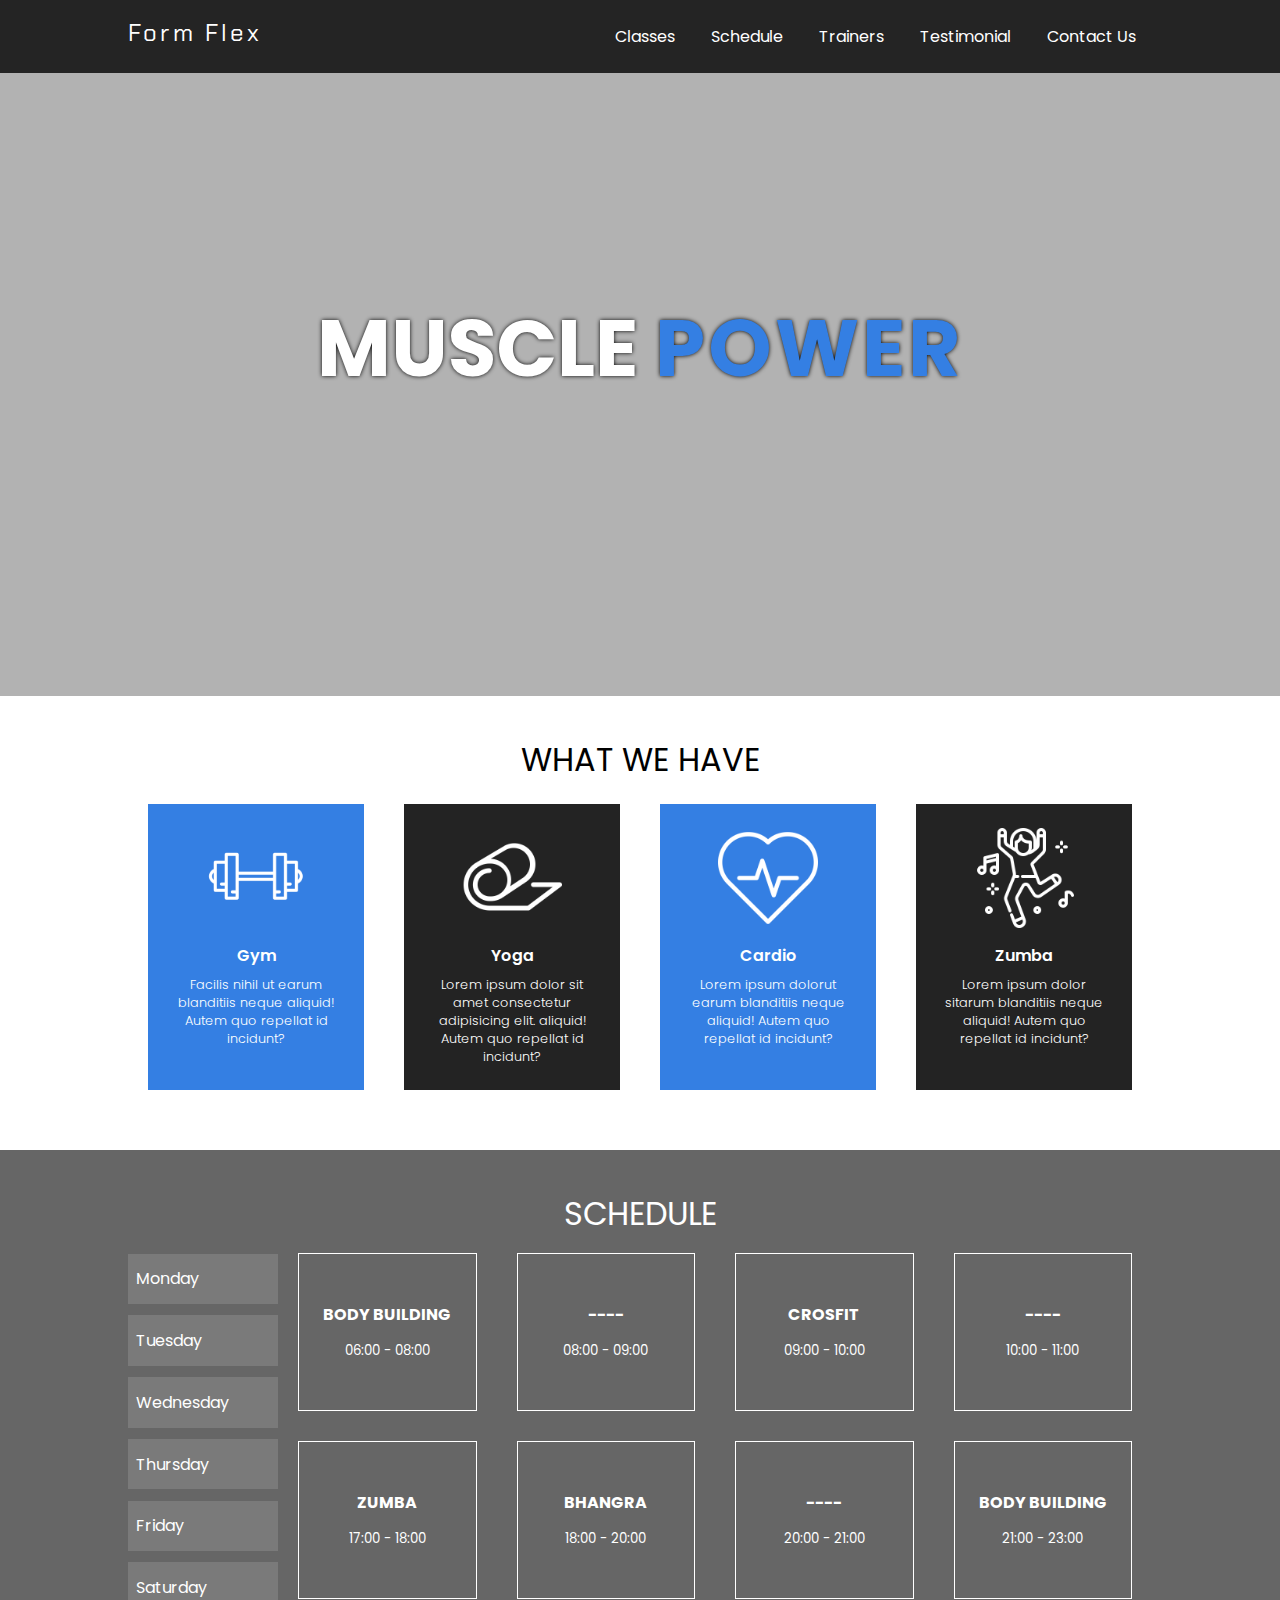
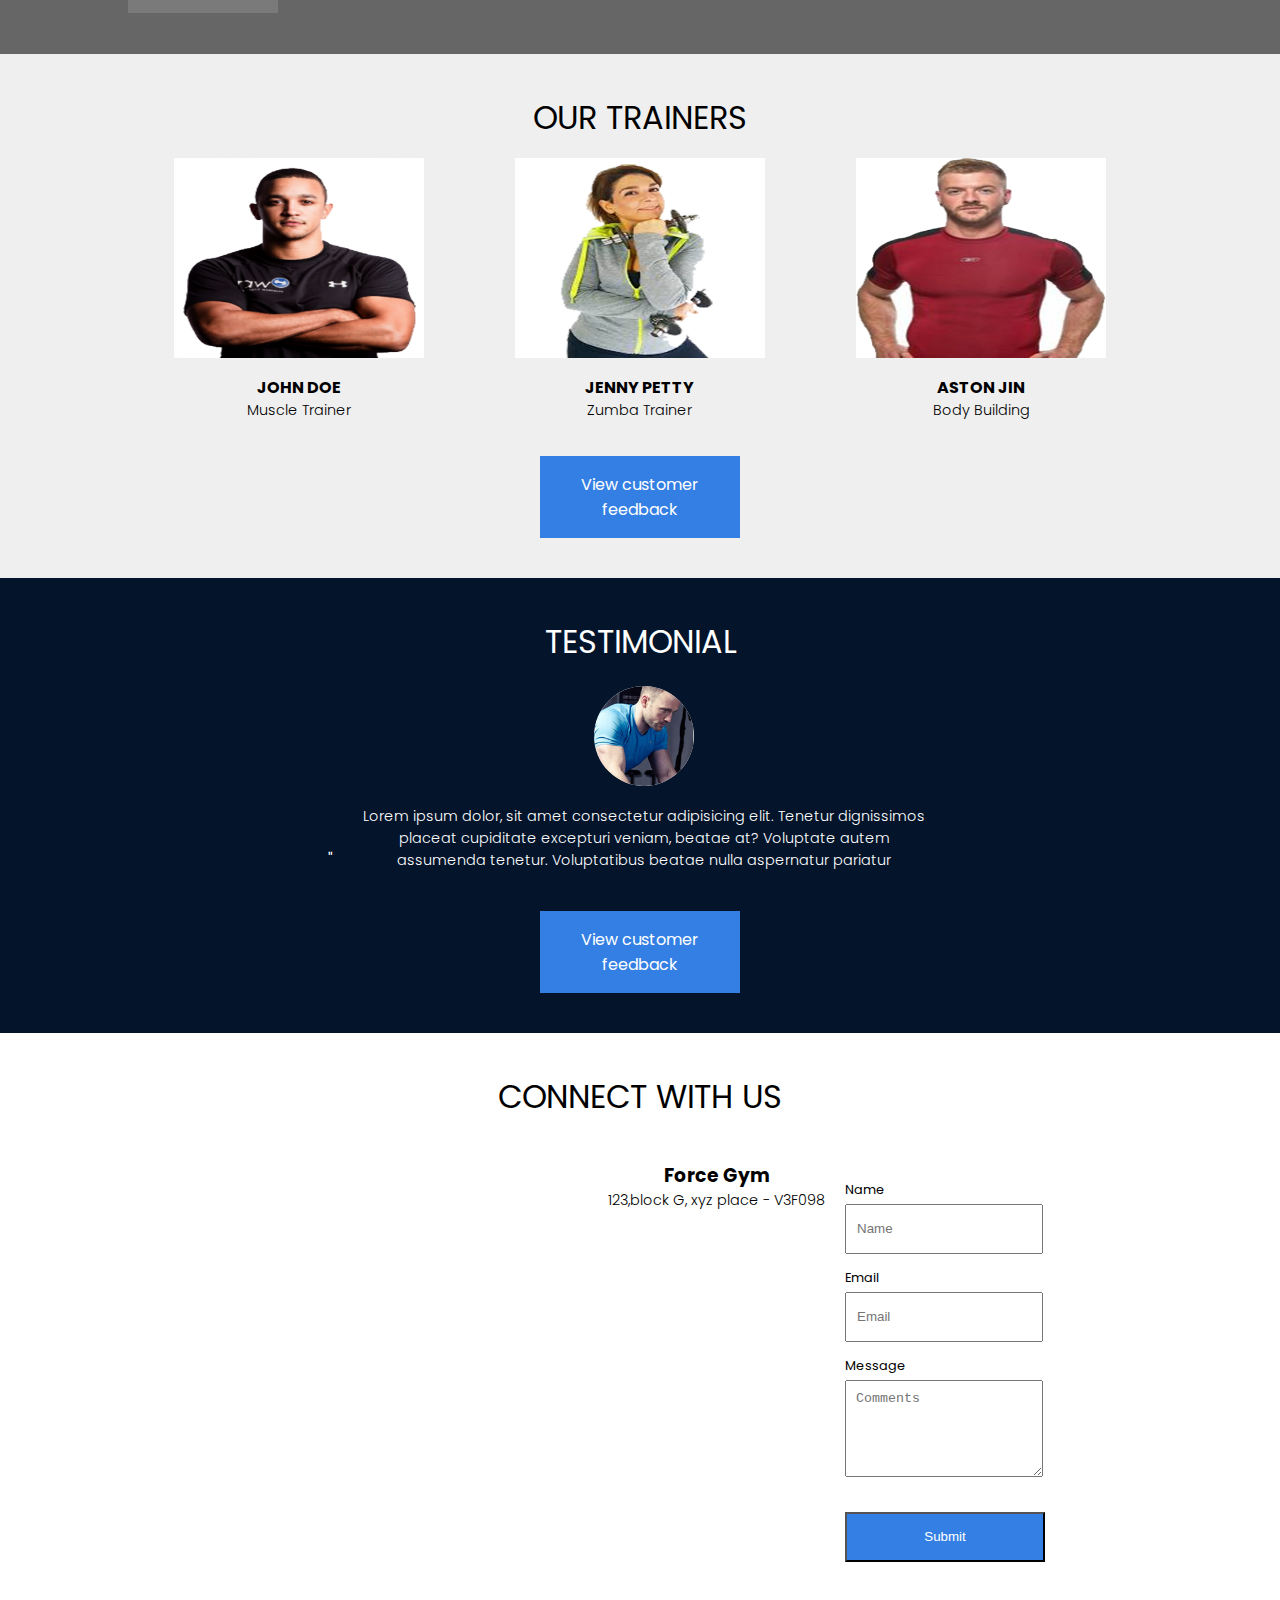
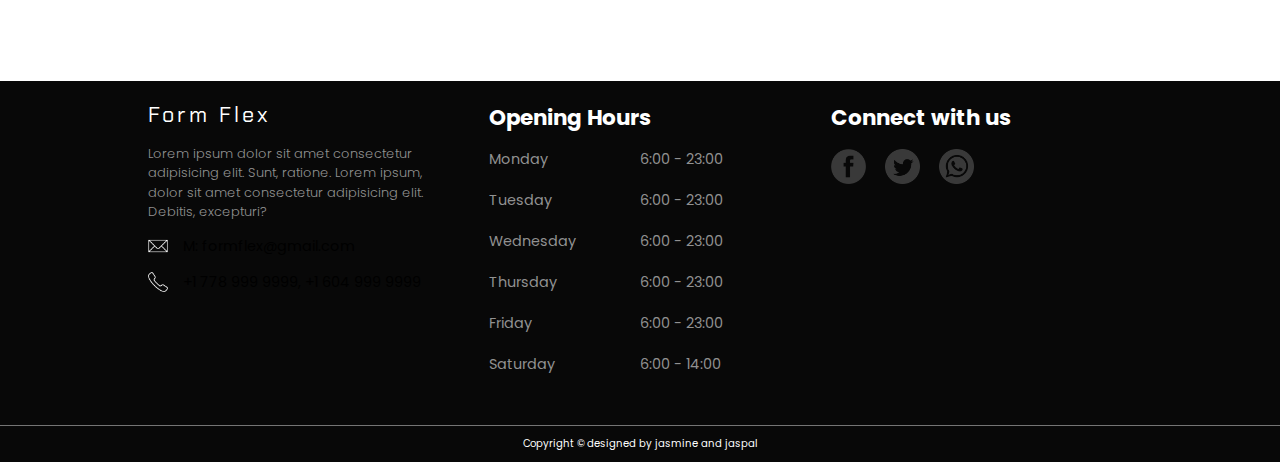
==== index.html @ 75e6a57b "Changes" ====
<!DOCTYPE html>
<html lang="en">
<head>
    <meta charset="UTF-8">
    <meta name="viewport" content="width=device-width, initial-scale=1.0">
    <link rel="stylesheet" type="text/css" href="css/styles.css">
    <link rel="stylesheet" type="text/css" href="css/modalPopUp.css">
    <script src="javascripts/script.js" defer></script>
    <title>Form Flex</title>
</head>
<body>
    <header>
        <div class="upperheader">
            <div class="container">
            <a class="logo" href="index.html">Form Flex</a>
            <nav>
                <a href="#classes">Classes</a>
                <a href="#schedule">Schedule</a>
                <a href="#trainers">Trainers</a>
                <a href="#testimonial">Testimonial</a>
                <a href="#contact">Contact Us</a>
            </nav>
            </div>
            </div>
            <div class="banner">
                <div class="overlay"></div>
                <div class="container">
                <h1>Muscle <span>Power</span></h1>
                <!-- /<p>Lorem ipsum dolor sit, amet consectetur adipisicing elit. Ad iusto ipsa doloremque corporis nisi</p> -->
            </div>
            </div>
    </header>
    
    <main>
        <div class="whatwehave" id="classes">
            <div class="container">
            <h2>What we have</h2>
            <div class="optionsContainer">
                <a href="gym.html" class="box">
                    <img src="images/dumbbell.png" alt="gym">
                    <h4>Gym</h4>
                    <p>Facilis nihil ut earum blanditiis neque aliquid! Autem quo repellat id incidunt?</p>
                </a>
                <a href="yoga.html" class="box">
                    <img src="images/mat.png" alt="yoga">
                    <h4>Yoga</h4>
                    <p>Lorem ipsum dolor sit amet consectetur adipisicing elit.  aliquid! Autem quo repellat id incidunt?</p>
                </a>
                    <a href ="cardio.html"class="box">
                        <img src="images/heart-beat.png" alt="cardio">
                        <h4>Cardio</h4>
                        <p>Lorem ipsum dolorut earum blanditiis neque aliquid! Autem quo repellat id incidunt?</p>
                    </a>
                    <a href="zumba.html" class="box">
                        <img src="images/dancer.png" alt="zumba">
                        <h4>Zumba</h4>
                        <p>Lorem ipsum dolor sitarum blanditiis neque aliquid! Autem quo repellat id incidunt?</p>
                    </a>    
                </div>
                </div>
            </div>
                <div class="schedule" id="schedule">
                    <div class="container">
                        <div class="overlay"></div>
                        
                        <h2>Schedule</h2>
                    <div class="days">
                        <ul>
                            <li><a href="#mon" onclick="scheduler('mon')">Monday</a></li>
                            <li><a href="#tue" onclick="scheduler('tue')">Tuesday</a></li>
                            <li><a href="#wed" onclick="scheduler('wed')">Wednesday</a></li>
                            <li><a href="#thu" onclick="scheduler('thu')">Thursday</a></li>
                            <li><a href="#fri" onclick="scheduler('fri')">Friday</a></li>
                            <li><a href="#sat" onclick="scheduler('sat')">Saturday</a></li>
                            
                            </ul>
                    </div>
                        <div class="sections" id="mon">
                            <div class="row">
                                    <div class="sectionbox" >
                                            <h4>Body building</h4>
                                            <small>06:00 - 08:00</small>
                                    </div>
                                    <div class="sectionbox" >
                                        <h4>----</h4>
                                        <small>08:00 - 09:00</small>
                                    </div>
                                    <div class="sectionbox">
                                        <h4>Crosfit</h4>
                                        <small>09:00 - 10:00</small>
                                    </div>
                                    <div class="sectionbox">
                                        <h4>----</h4>
                                        <small>10:00 - 11:00</small>
                                    </div>
                            </div>
                            <div class="row">
                                <div class="sectionbox" >
                                        <h4>Zumba</h4>
                                        <small>17:00 - 18:00</small>
                                    </div>
                                    <div class="sectionbox">
                                        <h4>Bhangra</h4>
                                        <small>18:00 - 20:00</small>
                                    </div>
                                    <div class="sectionbox">
                                        <h4>----</h4>
                                        <small>20:00 - 21:00</small>
                                    </div>
                                    <div class="sectionbox">
                                        <h4>Body building</h4>
                                        <small>21:00 - 23:00</small>
                                    </div>
                            </div>
                        </div>
                        <div class="sections" id="tue">
                            <div class="row">
                                <div class="sectionbox">
                                        <h4>Body building</h4>
                                        <small>06:00 - 08:00</small>
                                    </div>
                                    <div class="sectionbox">
                                        <h4>----</h4>
                                        <small>08:00 - 09:00</small>
                                    </div>
                                    <div class="sectionbox">
                                        <h4>Crosfit</h4>
                                        <small>09:00 - 10:00</small>
                                    </div>
                                    <div class="sectionbox">
                                        <h4>----</h4>
                                        <small>10:00 - 11:00</small>
                                    </div>
                            </div>
                            <div class="row">
                                <div class="sectionbox">
                                        <h4>Zumba</h4>
                                        <small>17:00 - 18:00</small>
                                    </div>
                                    <div class="sectionbox">
                                        <h4>Bhangra</h4>
                                        <small>18:00 - 20:00</small>
                                    </div>
                                    <div class="sectionbox">
                                        <h4>----</h4>
                                        <small>20:00 - 21:00</small>
                                    </div>
                                    <div class="sectionbox">
                                        <h4>Body building</h4>
                                        <small>21:00 - 23:00</small>
                                    </div>
                            </div>
                        </div>
                        <div class="sections" id="wed">
                            <div class="row">
                                <div class="sectionbox">
                                        <h4>Body building</h4>
                                        <small>06:00 - 08:00</small>
                                    </div>
                                    <div class="sectionbox">
                                        <h4>----</h4>
                                        <small>08:00 - 09:00</small>
                                    </div>
                                    <div class="sectionbox">
                                        <h4>Crosfit</h4>
                                        <small>09:00 - 10:00</small>
                                    </div>
                                    <div class="sectionbox">
                                        <h4>----</h4>
                                        <small>10:00 - 11:00</small>
                                    </div>
                            </div>
                            <div class="row">
                                <div class="sectionbox">
                                        <h4>Zumba1</h4>
                                        <small>17:00 - 18:00</small>
                                    </div>
                                    <div class="sectionbox">
                                        <h4>Bhangra</h4>
                                        <small>18:00 - 20:00</small>
                                    </div>
                                    <div class="sectionbox">
                                        <h4>----</h4>
                                        <small>20:00 - 21:00</small>
                                    </div>
                                    <div class="sectionbox">
                                        <h4>Body building</h4>
                                        <small>21:00 - 23:00</small>
                                    </div>
                            </div>
                        </div>
                        <div class="sections" id="thu">
                            <div class="row">
                                <div class="sectionbox">
                                        <h4>Body building1</h4>
                                        <small>06:00 - 08:00</small>
                                    </div>
                                    <div class="sectionbox">
                                        <h4>----</h4>
                                        <small>08:00 - 09:00</small>
                                    </div>
                                    <div class="sectionbox">
                                        <h4>Crosfit</h4>
                                        <small>09:00 - 10:00</small>
                                    </div>
                                    <div class="sectionbox">
                                        <h4>----</h4>
                                        <small>10:00 - 11:00</small>
                                    </div>
                            </div>
                            <div class="row">
                                <div class="sectionbox">
                                        <h4>Zumba</h4>
                                        <small>17:00 - 18:00</small>
                                    </div>
                                    <div class="sectionbox">
                                        <h4>Bhangra</h4>
                                        <small>18:00 - 20:00</small>
                                    </div>
                                    <div class="sectionbox">
                                        <h4>----</h4>
                                        <small>20:00 - 21:00</small>
                                    </div>
                                    <div class="sectionbox">
                                        <h4>Body building</h4>
                                        <small>21:00 - 23:00</small>
                                    </div>
                            </div>
                        </div>
                        <div class="sections" id="fri">
                            <div class="row">
                                <div class="sectionbox">
                                        <h4>Body building</h4>
                                        <small>06:00 - 08:00</small>
                                    </div>
                                    <div class="sectionbox">
                                        <h4>----</h4>
                                        <small>08:00 - 09:00</small>
                                    </div>
                                    <div class="sectionbox">
                                        <h4>Crosfit</h4>
                                        <small>09:00 - 10:00</small>
                                    </div>
                                    <div class="sectionbox">
                                        <h4>----</h4>
                                        <small>10:00 - 11:00</small>
                                    </div>
                            </div>
                            <div class="row">
                                <div class="sectionbox">
                                        <h4>Zumba</h4>
                                        <small>17:00 - 18:00</small>
                                    </div>
                                    <div class="sectionbox">
                                        <h4>Bhangra</h4>
                                        <small>18:00 - 20:00</small>
                                    </div>
                                    <div class="sectionbox">
                                        <h4>----</h4>
                                        <small>20:00 - 21:00</small>
                                    </div>
                                    <div class="sectionbox">
                                        <h4>Body building</h4>
                                        <small>21:00 - 23:00</small>
                                    </div>
                            </div>
                        </div>
                        <div class="sections" id="sat">
                            <div class="row">
                                <div class="sectionbox">
                                        <h4>Body building2</h4>
                                        <small>06:00 - 08:00</small>
                                    </div>
                                    <div class="sectionbox">
                                        <h4>----</h4>
                                        <small>08:00 - 09:00</small>
                                    </div>
                                    <div class="sectionbox">
                                        <h4>Crosfit</h4>
                                        <small>09:00 - 10:00</small>
                                    </div>
                                    <div class="sectionbox">
                                        <h4>----</h4>
                                        <small>10:00 - 11:00</small>
                                    </div>
                            </div>
                            <div class="row">
                                <div class="sectionbox">
                                        <h4>Zumba</h4>
                                        <small>17:00 - 18:00</small>
                                    </div>
                                    <div class="sectionbox">
                                        <h4>Bhangra</h4>
                                        <small>18:00 - 20:00</small>
                                    </div>
                                    <div class="sectionbox">
                                        <h4>----</h4>
                                        <small>20:00 - 21:00</small>
                                    </div>
                                    <div class="sectionbox">
                                        <h4>Body building</h4>
                                        <small>21:00 - 23:00</small>
                                    </div>
                            </div>
                        </div>
                        </div>
                    </div>
                    <div class="trainers" id="trainers">
                        <div class="container">
                        <h2>Our Trainers</h2>
                        <div class="trainersrow">
                            <div class="trainersbox">
                                <img src="images/trainer-1.png" alt="Muscle Trainer">
                                <h4>John Doe</h4>
                                <p>Muscle Trainer</p>
                            </div>
                            <div class="trainersbox">
                                <img src="images/trainer-2.png" alt="Zumba Trainer">
                                <h4>Jenny Petty</h4>
                                <p>Zumba Trainer</p>
                            </div>
                            <div class="trainersbox">
                                <img src="images/trainer-3.png" alt="Body Building Trainer">
                                <h4>Aston Jin</h4>
                                <p>Body Building</p>
                            </div>
                        </div>
                        <a href="#" class="btn">View customer feedback</a>
                    </div>
                    </div>
                        <div class="Cusfeedback" id="testimonial"> 
                            <div class="container">
                                <h2>Testimonial</h2>
                            <span class="leftarrow"></span>
                            <span class="quotes">"</span>
                            <div class="sec" id="sec1">
                                <img src="images/testimonial.png" alt="Testimonial">
                                <p>Lorem ipsum dolor, sit amet consectetur adipisicing elit. 
                                    Tenetur dignissimos placeat cupiditate excepturi veniam, 
                                    beatae at? Voluptate autem assumenda tenetur. Voluptatibus beatae 
                                    nulla aspernatur pariatur </p>
                            </div>
                            <div class="sec" id="sec2">
                                <img src="" alt="">
                                <p>Lorem ipsum dolor, sit amet consectetur adipisicing elit. 
                                    Tenetur dignissimos placeat cupiditate excepturi veniam, 
                                    beatae at? Voluptate autem assumenda tenetur. Voluptatibus beatae 
                                    nulla aspernatur pariatur</p>
                            </div>
                            <div class="sec" id="sec3">
                                <img src="" alt="">
                                <p>Lorem ipsum dolor, sit amet consectetur adipisicing elit. 
                                    Tenetur dignissimos placeat cupiditate excepturi veniam, 
                                    beatae at? Voluptate autem</p>
                            </div>
                            <span class="rightarrow"></span>
                            <div class="dots">
                                <span></span>
                                <span></span>
                                <span></span>
                            </div>
                            <a href="#" class="btn">View customer feedback</a>
                            </div>
                        </div>
                        <div class="contactUs" id="contact">
                            <div class="container">
                            <h2>Connect with us</h2>
                            <div class="contactussec">
                            <div class="map" id="map">
                                <iframe src="https://www.google.com/maps/embed?pb=!1m18!1m12!1m3!1d2606.8353425512796!2d-122.9149725844542!3d49.20368307932291!2m3!1f0!2f0!3f0!3m2!1i1024!2i768!4f13.1!3m3!1m2!1s0x5485d871f5ee4dc9%3A0xf3a710065f3a2f3f!2sDouglas%20College%20New%20Westminster%20Campus!5e0!3m2!1sen!2sca!4v1649564038501!5m2!1sen!2sca" 
                                width="400" height="300" style="border:0;" allowfullscreen="" loading="lazy" referrerpolicy="no-referrer-when-downgrade"></iframe>
                            </div>
                            <div class="address">
                                <h3>Force Gym</h3>
                                <p>123,block G, xyz place - V3F098</p>
                            </div>
                            <img src="" alt>
                            <form>
                                <label for="name">Name</label>
                                <input type="text" id="name" name="name" placeholder="Name">
                                <label for="email">Email</label>
                                <input type="email" id="email" name="email" placeholder="Email">
                                <label for="comments">Message</label>
                                <textarea id="comments" cols="6" rows="5" placeholder="Comments"></textarea>
                                <input type="submit" value="Submit" id="btn" class="btn">
                            </form>
                            </div>
                            </div>
                        </div>
            </main>
            <footer>
                <div class="container">
                <div class="upperfooter">
                    <div class="footersec">
                        <a class="logo" href="index.html">Form Flex</a>
                        <p>Lorem ipsum dolor sit amet consectetur adipisicing elit. Sunt, ratione.
                            Lorem ipsum, dolor sit amet consectetur adipisicing elit. Debitis, excepturi?</p>
                        <div class="email">
                            <img src="images/email.png" alt="email">
                            <!-- <p>formflex@gmail.com</p> -->
                            <a href="mailto:formflex@gmail.com">M: formflex@gmail.com</a>
                        </div>
                        <div class="contact">
                            <img src="images/phone.png" alt="phone">
                            <a href="tel:+1 7789990000">+1 778 999 9999,</a>&nbsp;
                            <a href="tel:+1 604 999 9999">+1 604 999 9999</a>
                        </div>
                    </div>
                    <div class="footersec">
                        <h3>Opening Hours</h3>
                        <div class="footerschedule">
                            <span class="day">Monday</span>
                            <span class="timing">6:00 - 23:00</span>
                        </div>
                        <div class="footerschedule">
                            <span class="day">Tuesday</span>
                            <span class="timing">6:00 - 23:00</span>
                        </div>
                        <div class="footerschedule">
                            <span class="day">Wednesday</span>
                            <span class="timing">6:00 - 23:00</span>
                        </div>
                        <div class="footerschedule">
                            <span class="day">Thursday</span>
                            <span class="timing">6:00 - 23:00</span>
                        </div>
                        <div class="footerschedule">
                            <span class="day">Friday</span>
                            <span class="timing">6:00 - 23:00</span>
                        </div>
                        <div class="footerschedule">
                            <span class="day">Saturday</span>
                            <span class="timing">6:00 - 14:00</span>
                        </div>
                        
                    </div>
                    <div class="footersec">
                        <h3>Connect with us</h3>
                        <div class="social">
                            <img src="images/facebook.png" alt="">
                            <img src="images/twitter.png" alt="">
                            <img src="images/whatsapp.png" alt="">
                        </div>
                    </div>  
                </div>
                </div>
                <div class="lowerFooter">
                    <div class="container">Copyright &copy; designed by jasmine and jaspal</div></div>
                
            </footer>
            <div id="customPopup" class="modal">
                <div class="modal-content">
                    <div class="modal-header">
                        <span class="close">&times;</span>
                        <h2>Modal Header</h2>
                    </div>
                    <div id="popUpBody" class="modal-body">
                    </div>
                    <div class="modal-footer">
                      <input  onclick="modalPopupOk()" class="btn modalBtnClick" type="button" value="Ok">
                      <input onclick="modalPopupCnl()" class="btn modalBtnClick" type="button" value="Cancel">
                    </div>
                </div>
            </div>
</body>
</html>
---- css/styles.css ----
/* @import url('https://fonts.googleapis.com/css2?family=Raleway:ital,wght@0,300;0,400;0,500;0,600;0,700;1,300;1,400;1,500;1,600;1,700&display=swap'); */

/* font import */
@import url('https://fonts.googleapis.com/css2?family=Chakra+Petch:wght@700&family=Poppins:wght@100;300;400;500;600;700&display=swap');
@import url('https://fonts.googleapis.com/css2?family=Chakra+Petch:wght@700&display=swap');

/* global css */
*{box-sizing: border-box;margin:0;padding:0}
body{font-family: 'Poppins', sans-serif;}
.container{width:80%; margin:0 auto}
.btn{background:#347fe3;padding:1em 0.5em;display: inline-block;color:#fff;width:200px;text-align: center;margin-top:20px}
p{line-height: 1.4;font-size:0.9em;font-weight: 300;}
a{text-decoration: none;color:#000}
ul{list-style: none;}

/* header */
header{position: relative;}
header .upperheader{background:rgba(0,0,0,0.8);display: inline-block;width: 100%;position: absolute;left:0;z-index: 2;}
.logo{color:#fff; font-size: 1.5em;letter-spacing: 3px;font-family: 'Chakra Petch', sans-serif;padding:0.7em 0;float:left}
header nav{float: right;}
header nav a{color: #fff;padding:1.5em 1em;display: inline-block}
header nav a:hover{background:#347fe3}
.banner{text-align: center;background:url("../images/banner2.jpg") no-repeat;background-size: cover;color:#fff;padding:18em 0;position: relative;z-index:0}
.banner h1{font-size: 5em;text-transform: uppercase;text-shadow: 0px 0px 4px #000;}
.banner h1 span{color: #347fe3;letter-spacing: 3px;}
.banner p{text-transform: uppercase;text-shadow: 0px 0px 3px #000;font-weight: 600;padding:1em}

/* black overlay */
.overlay{position:absolute; top:0;left:0;width:100%; height:100%;background:rgba(0,0,0,0.3);z-index: -1}

/* what we have section on home page */
.whatwehave{padding: 2.5em 0;text-align: center;}
h2{font-size: 2em;font-weight: 400;text-transform: uppercase;}
.optionsContainer h4{font-weight: 600;margin:8px;color:#fff}
.optionsContainer p{font-size:0.8em;color:#fff}
.optionsContainer{display:flex;justify-content: space-between;color:#fff;font-weight: 100;}
.optionsContainer .box{flex:1;background:#347fe3;margin: 20px;padding:1.5em}
.optionsContainer .box:nth-child(even){background: #232323}
.optionsContainer img{height:100px;}

/* schedule section home page */
.schedule{padding: 2.5em 0; background: url(../images/gym.jpg) no-repeat;background-size: cover;background-position:center;text-align: center;position: relative;z-index:0}
.schedule h2{color:#fff}
.days{float: left;text-align: left;margin-top:1em}
.days ul li a{color:#fff;padding:0.8em 0.5em;display: inline-block;width:150px;background:rgba(204,204,204,0.2);margin-bottom:0.7em}
.days ul li a:hover{background:#347fe3;}
.days ul li a:active{background:#347fe3;}
.schedule .overlay{position:absolute; top:0;left:0;width:100%; height:100%;background:rgba(0,0,0,0.6);z-index: -1}
.sections .row{display: flex;flex-direction: row;}
.sectionbox{border:1px solid #fff;flex:1;color:#fff;display: inline-block;padding: 3em 1em;margin:15px 20px}
#tue, #wed, #thu, #fri, #sat{display: none;}
.sections .row h4{text-transform: uppercase;margin-bottom: 10px;}

/* trainer section */
.trainers{padding: 2.5em 0; background:#efefef;text-align: center;}
.trainers .trainersrow{display: flex;}
.trainersrow .trainersbox{flex:1;padding:1em}
.trainersbox img{background:#fff; height:200px; width:250px}
.trainersrow h4{text-transform: uppercase;margin-top:10px;}

/* cutomer feedback section */
.Cusfeedback{padding: 2.5em 0; background:#03142b; text-align: center;color:#fff}
#sec2, #sec3{display: none;}
.Cusfeedback .sec{text-align: center;display: inline-block;width: 60%;padding:20px;}
.Cusfeedback img{background: #ccc; border-radius: 50%;height:100px;width: 100px;}
.Cusfeedback p{line-height: 22px;font-size: 0.9em;margin-top:12px;}

/*contact us section */
.contactUs{text-align: center;padding: 2.5em 0;}
.contactUs .map{float: left;text-align: left;flex:1;margin:20px;}
form{flex:2;padding:20px;}
form label{text-align: left;padding:1em;font-size: 0.8em;margin-bottom:5px;width:100%}
.contactussec{display: flex}
form input{height:50px}
form input, form textarea{width:80%;float: left;margin-bottom:15px;padding:10px;}
form label{vertical-align: top;padding:0 10px 0 0;float: left;} 

/* footer */
footer{background:#080808;color:#fff;font-size: 0.9em;}
.upperfooter{display: flex;}
.footersec{flex:1;padding:20px}
.footersec span{flex:1}
.footersec p{line-height: 1.5;color:#919191}
footer .logo{width: 100%;padding:0 0 15px 0 }
footer img{height:20px;margin-right:15px;}
.email, .contact{display:flex;margin: 15px 0 }
.footersec .footerschedule{margin-bottom:20px;display: flex;color:#919191}
.lowerFooter{border-top:1px solid #747474;padding:10px 0;margin-top: 10px;font-size: 0.7em;text-align: center;}
footer h3{font-size: 1.5em;padding-bottom: 15px;}
.social img{height:35px;opacity:0.2}
.social img:hover{opacity:1}

/* inner banner styling */
.innerbanner{position: relative; padding:40em 0 3em 0;background:url("../images/inner-header-gym.jpg") no-repeat #347fe3;background-position:center right;background-size: cover;}
.yoga{background:url("../images/yoga-bg.png") no-repeat #347fe3;background-position:center right;background-size: cover;}
.zumba{background:url("../images/zumba_bg.jpeg") no-repeat #347fe3;background-position:center right;background-size: cover;}
.cardio{background:url("../images/cardio-bg.jpeg") no-repeat #347fe3;background-position:center right;background-size: cover;}
.innerbanner h2{margin-bottom:10px;font-weight: 800;font-size: 4em;line-height: 1.4em; text-transform: uppercase;color: #fdfdfd;}
.innerbanner .desc{position: absolute;top:10.2%;left:0;display: inline-block;padding:7.8em 1em;width:40%;background:linear-gradient(to right,#347fe3,transparent)}
.about{text-align: center;padding: 2.5em 0;background: #000;color:#fff}

/* inner membership section */
.membershipContainer{text-align:center;background:url("../images/membership.png") no-repeat #000;background-size:contain;background-position:top}
.membership{text-align: left;}
.membership h2{margin-bottom: 20px;text-align: center;}
.membership .box{width:100%;border-bottom:1px solid #222;padding: 2.5em 0;display: inline-block;position: relative}
.membership .box:hover{background: #222;}
.membership .box:hover h4{color:#347fe3}
.membership .box h4{font-size: 1.5em;text-transform: uppercase;}
.membership .cash{color:#347fe3;font-size:1.3em;float: right;margin-top:-10px;font-weight: bold;}
.membership p {display: inline-block;margin-top:10px;}

/* particular activity trainers */
.innerTrainers{padding: 2.5em 0;}
.trainersFlex{display: flex;}
.trainersDesc p{width:70%}
.trainersDesc h2{margin: 2em 0 0.5em 0;font-size: 3em;}
.trainerImgs{flex:1;display: inline-block;}
.trainerImgs img{width:400px;}

.safetyStandards{padding: 2.5em 0;text-align: center;background:url("../images/bg.png") no-repeat;background-size:cover;background-position:center;color:#fff}
.safetyStandards p{width:50%;margin:20px auto;opacity:0.7}
.safetyStandards .row{display: flex;color:#000}
.safetyStandards .sectionbox{border-radius: 10px;border:1px solid #ccc;padding:1em}
.safetyStandards .sectionbox h4, .safetyStandards .sectionbox p{color:#fff}

.contactbanner{padding:10em 0;background:url("../images/banner.jpg") no-repeat;background-size:cover;background-position:top}
.visitUs {display: flex;justify-content:space-between;}
.contactussec{padding:2.5em}
.visitUs .map{flex:1}
.visitUs .address{text-align: left;padding :20px;}
.visitUs .address h3{margin-top:40px;font-size: 1.2em;}
.visitUs .address a{display: block}
.form{display: inline-block;background:#03142b;width: 100%;padding:2.5em;margin-bottom: 0;}
/* Set the size of the div element that contains the map */
#map {
    height: 400px;
    /* The height is 400 pixels */
    width: 100%;
    /* The width is the width of the web page */
  }
---- css/modalPopUp.css ----
/* The Modal (background) */
.modal {
    display: none; /* Hidden by default */
    position: fixed; /* Stay in place */
    z-index: 1; /* Sit on top */
    padding-top: 100px; /* Location of the box */
    left: 0;
    top: 0;
    width: 100%; /* Full width */
    height: 100%; /* Full height */
    overflow: auto; /* Enable scroll if needed */
    background-color: rgb(0,0,0); /* Fallback color */
    background-color: rgba(0,0,0,0.4); /* Black w/ opacity */
  }
  
  /* Modal Content */
  .modal-content {
    position: relative;
    background-color: #fefefe;
    margin: auto;
    padding: 0;
    border: 1px solid #888;
    width: 80%;
    box-shadow: 0 4px 8px 0 rgba(0,0,0,0.2),0 6px 20px 0 rgba(0,0,0,0.19);
    -webkit-animation-name: animatetop;
    -webkit-animation-duration: 0.4s;
    animation-name: animatetop;
    animation-duration: 0.4s
  }
  
  /* Add Animation */
  @-webkit-keyframes animatetop {
    from {top:-300px; opacity:0} 
    to {top:0; opacity:1}
  }
  
  @keyframes animatetop {
    from {top:-300px; opacity:0}
    to {top:0; opacity:1}
  }
  
  /* The Close Button */
  .close {
    color: white;
    float: right;
    font-size: 28px;
    font-weight: bold;
  }
  
  .close:hover,
  .close:focus {
    color: #000;
    text-decoration: none;
    cursor: pointer;
  }
  
  .modal-header {
    padding: 2px 16px;
    background-color: #5cb85c;
    color: white;
  }
  
  .modal-body {padding: 2px 16px;}
  
  .modal-footer {
    padding: 2px 16px;
    background-color: #5cb85c;
    color: white;
  }
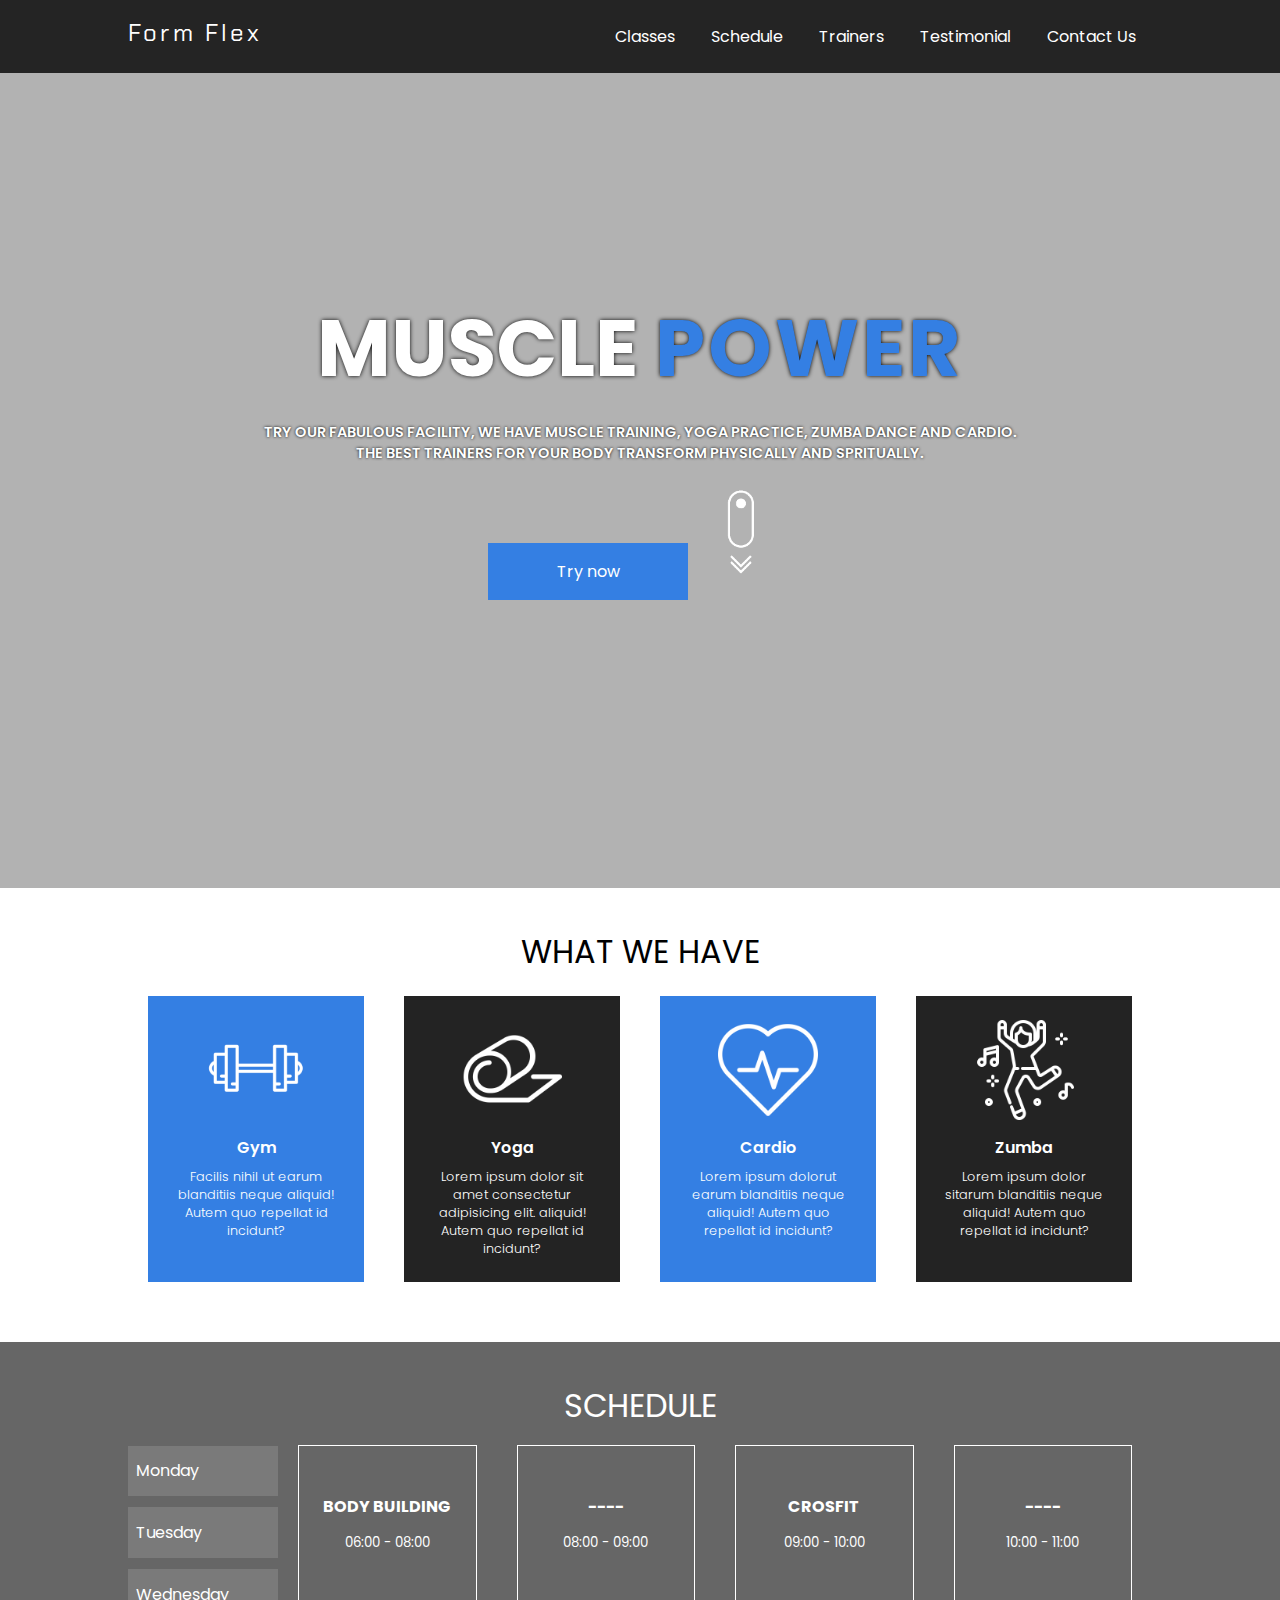
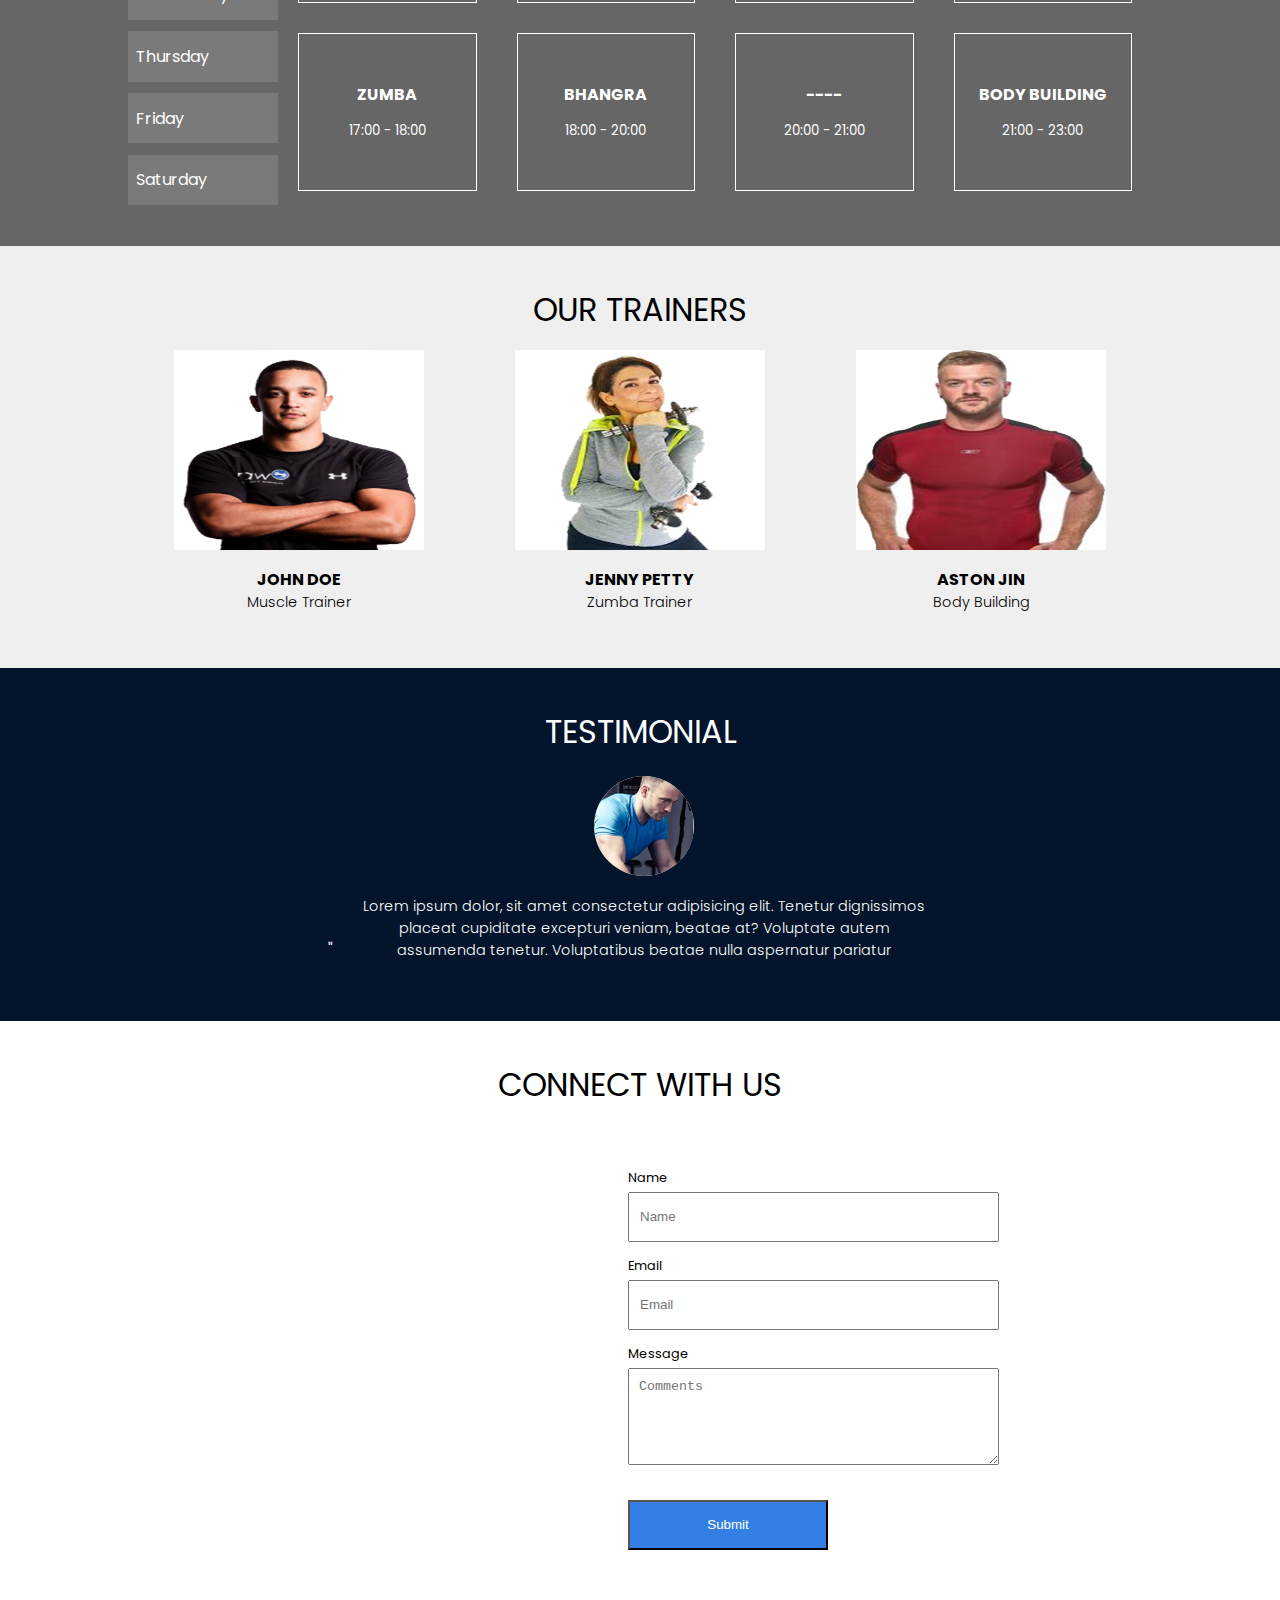
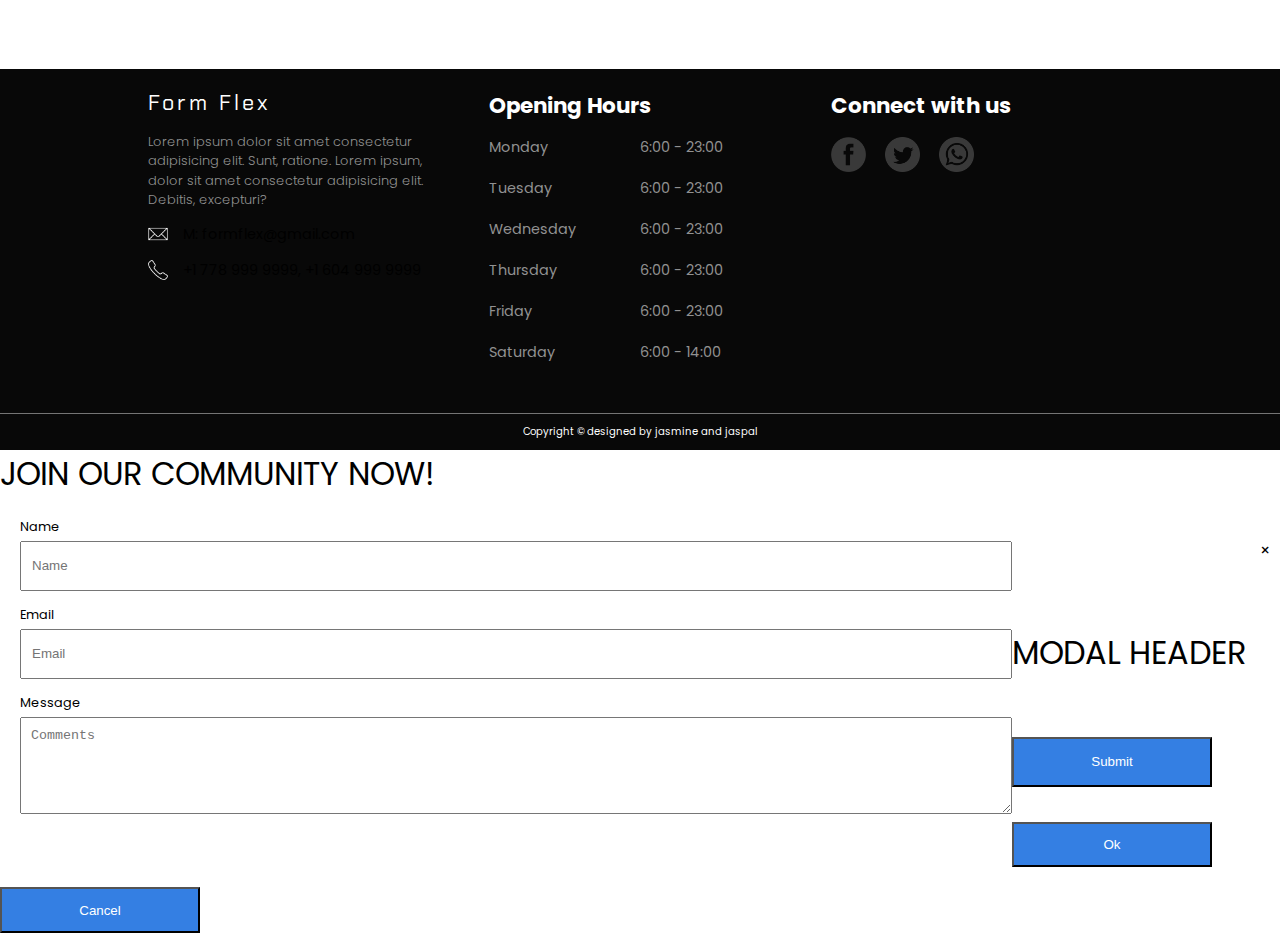
==== commit b80decfa: "changes" ====
--- a/index.html
+++ b/index.html
@@ -4,13 +4,13 @@
     <meta charset="UTF-8">
     <meta name="viewport" content="width=device-width, initial-scale=1.0">
     <link rel="stylesheet" type="text/css" href="css/styles.css">
-    <link rel="stylesheet" type="text/css" href="css/modalPopUp.css">
+    <!-- <link rel="stylesheet" type="text/css" href="css/modalPopUp.css"> -->
     <script src="javascripts/script.js" defer></script>
     <title>Form Flex</title>
 </head>
 <body>
-    <header>
-        <div class="upperheader">
+    <header class="header">
+        <div class="upperheader" id="upperheader">
             <div class="container">
             <a class="logo" href="index.html">Form Flex</a>
             <nav>
@@ -26,7 +26,10 @@
                 <div class="overlay"></div>
                 <div class="container">
                 <h1>Muscle <span>Power</span></h1>
-                <!-- /<p>Lorem ipsum dolor sit, amet consectetur adipisicing elit. Ad iusto ipsa doloremque corporis nisi</p> -->
+                <p>Try our fabulous facility, we have muscle training, yoga practice, zumba dance and cardio.<br>
+                    The best trainers for your body transform physically and spritually.  </p>
+                <a href="gym.html" class="btn" >Try now</a>
+                <img class="scroll" src="images/scroll.gif" height="100px">
             </div>
             </div>
     </header>
@@ -325,7 +328,6 @@
                                 <p>Body Building</p>
                             </div>
                         </div>
-                        <a href="#" class="btn">View customer feedback</a>
                     </div>
                     </div>
                         <div class="Cusfeedback" id="testimonial"> 
@@ -359,7 +361,6 @@
                                 <span></span>
                                 <span></span>
                             </div>
-                            <a href="#" class="btn">View customer feedback</a>
                             </div>
                         </div>
                         <div class="contactUs" id="contact">
@@ -371,8 +372,7 @@
                                 width="400" height="300" style="border:0;" allowfullscreen="" loading="lazy" referrerpolicy="no-referrer-when-downgrade"></iframe>
                             </div>
                             <div class="address">
-                                <h3>Force Gym</h3>
-                                <p>123,block G, xyz place - V3F098</p>
+                                
                             </div>
                             <img src="" alt>
                             <form>
@@ -448,6 +448,25 @@
                     <div class="container">Copyright &copy; designed by jasmine and jaspal</div></div>
                 
             </footer>
+            <div class="pop-up">
+                <div class=""container>
+                    <h2>Join our community now!</h2>
+                <form>
+                    <label for="name">Name</label>
+                    <input type="text" id="name" name="name" placeholder="Name" />
+                    <label for="email">Email</label>
+                    <input type="email" id="email" name="email" placeholder="Email" />
+                    <label for="comments">Message</label>
+                    <textarea
+                      id="comments"
+                      cols="6"
+                      rows="5"
+                      placeholder="Comments"
+                    ></textarea>
+                    <input type="submit" value="Submit" id="btn" class="btn" />
+                  </form>
+                  </div>
+            </div>
             <div id="customPopup" class="modal">
                 <div class="modal-content">
                     <div class="modal-header">
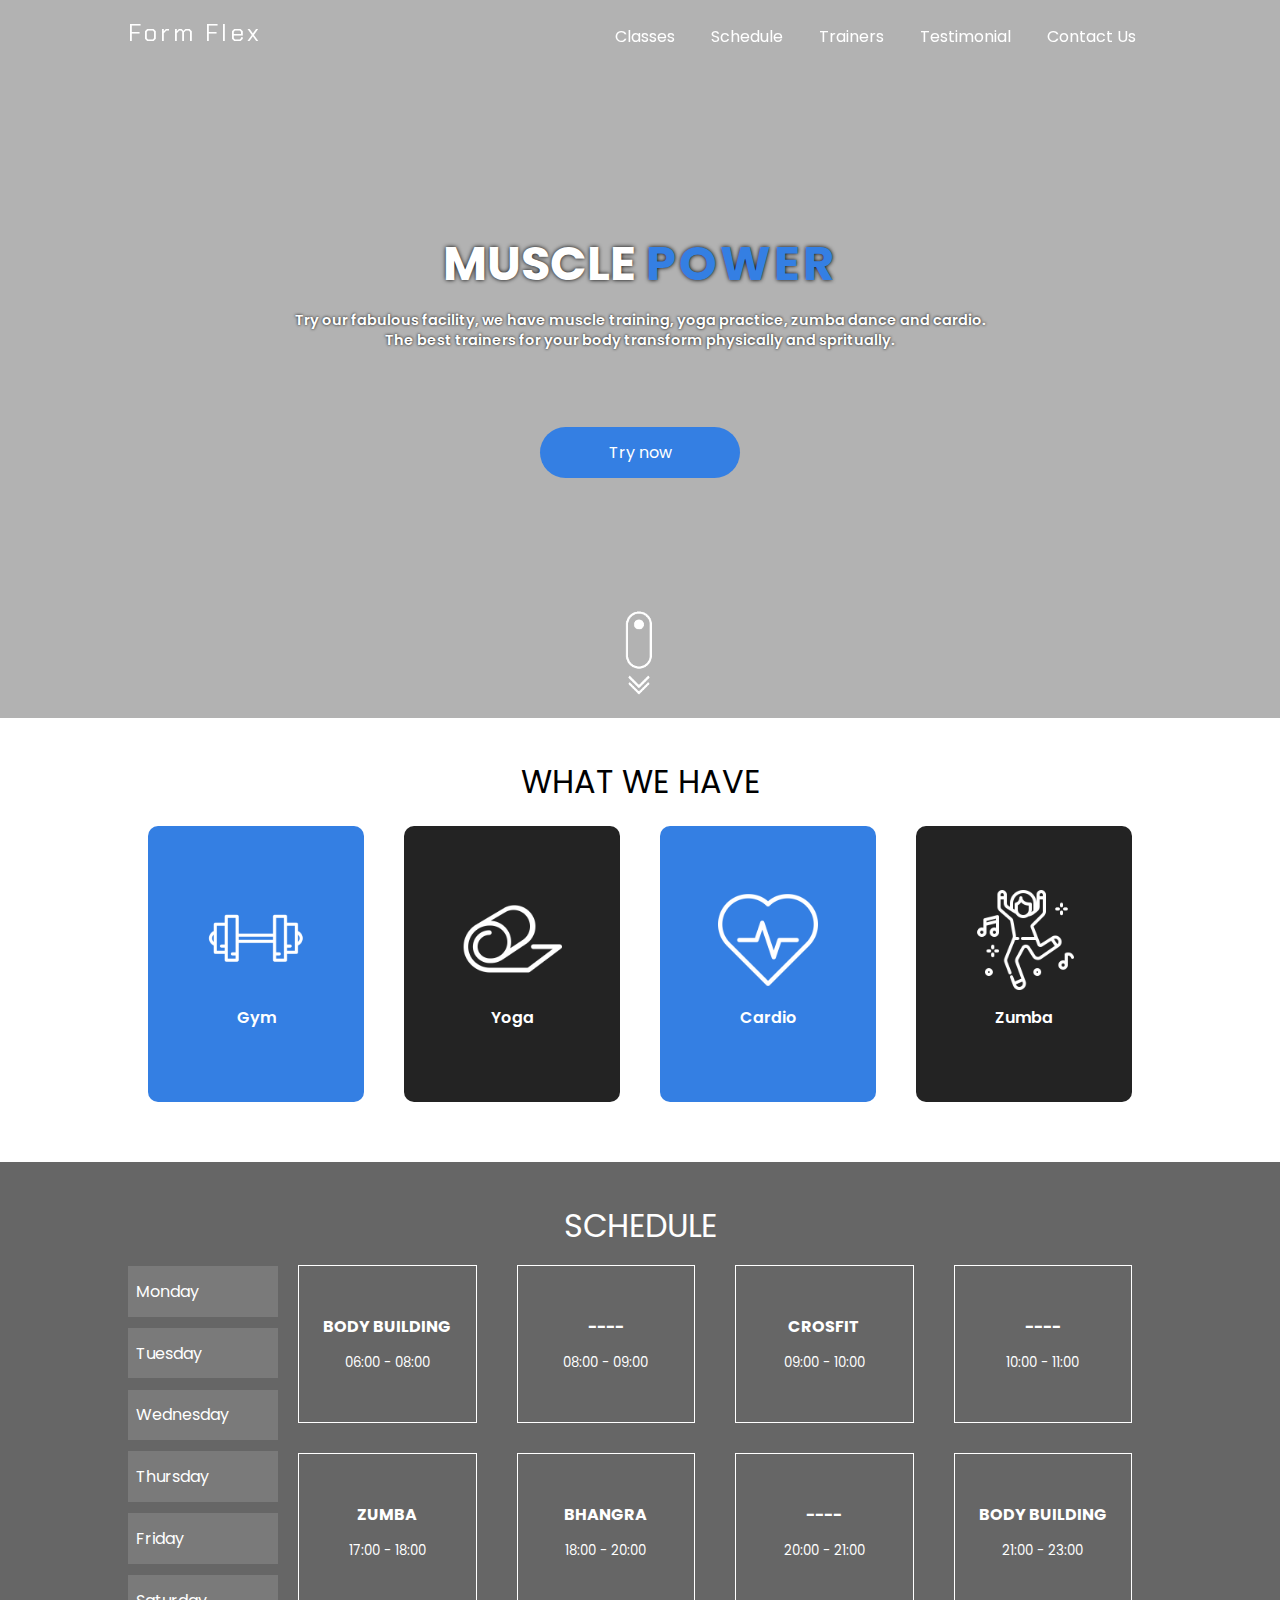
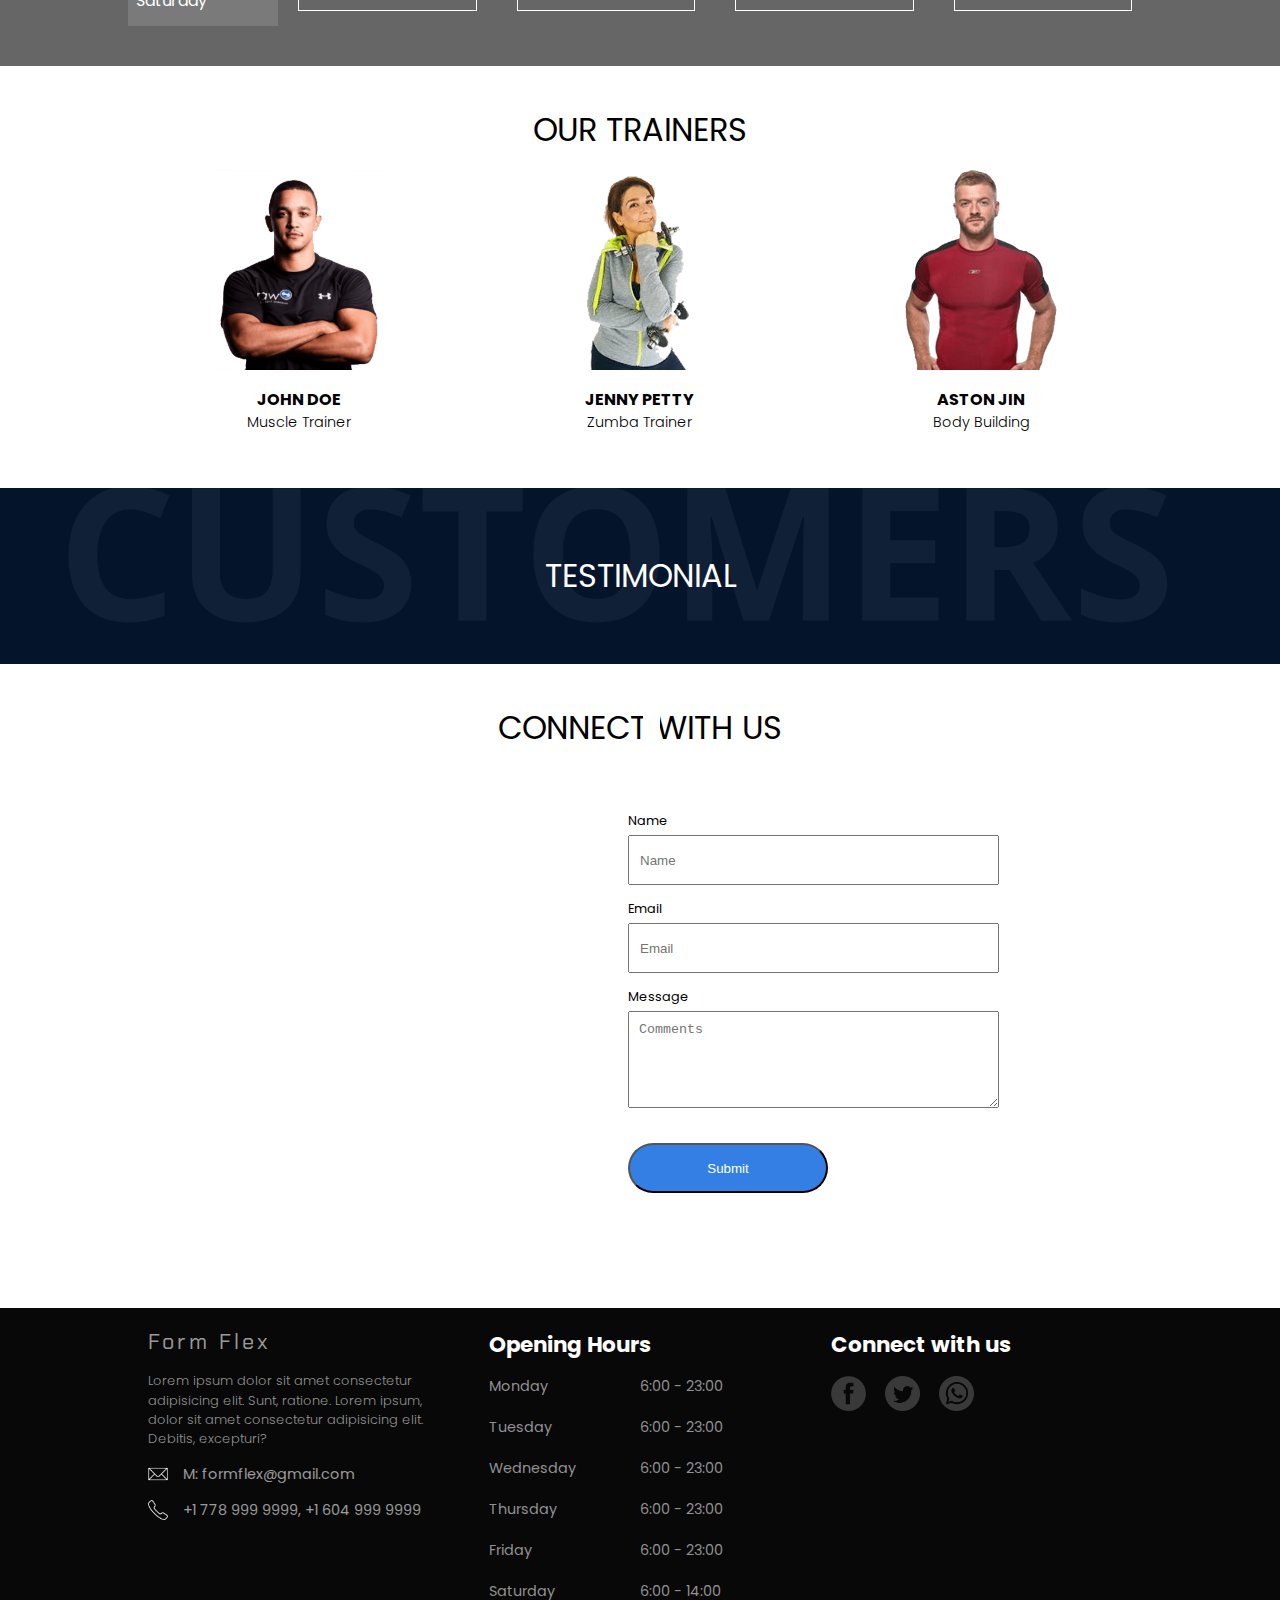
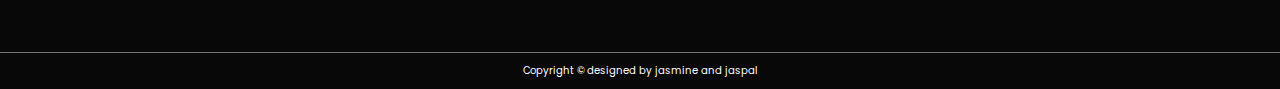
==== commit f4024b45: "changes" ====
--- a/index.html
+++ b/index.html
@@ -4,7 +4,7 @@
     <meta charset="UTF-8">
     <meta name="viewport" content="width=device-width, initial-scale=1.0">
     <link rel="stylesheet" type="text/css" href="css/styles.css">
-    <!-- <link rel="stylesheet" type="text/css" href="css/modalPopUp.css"> -->
+    <link rel="stylesheet" type="text/css" href="css/modalPopUp.css"> 
     <script src="javascripts/script.js" defer></script>
     <title>Form Flex</title>
 </head>
@@ -13,7 +13,10 @@
         <div class="upperheader" id="upperheader">
             <div class="container">
             <a class="logo" href="index.html">Form Flex</a>
-            <nav>
+            <div class="nav-toggle">
+                <div class="nav-toggle-bar"></div>
+            </div>
+            <nav id="nav">
                 <a href="#classes">Classes</a>
                 <a href="#schedule">Schedule</a>
                 <a href="#trainers">Trainers</a>
@@ -29,7 +32,7 @@
                 <p>Try our fabulous facility, we have muscle training, yoga practice, zumba dance and cardio.<br>
                     The best trainers for your body transform physically and spritually.  </p>
                 <a href="gym.html" class="btn" >Try now</a>
-                <img class="scroll" src="images/scroll.gif" height="100px">
+                <a href="#classes"><img class="scroll" src="images/scroll.gif" height="100px"></a>
             </div>
             </div>
     </header>
@@ -39,26 +42,43 @@
             <div class="container">
             <h2>What we have</h2>
             <div class="optionsContainer">
-                <a href="gym.html" class="box">
+                <div class="box">
                     <img src="images/dumbbell.png" alt="gym">
                     <h4>Gym</h4>
-                    <p>Facilis nihil ut earum blanditiis neque aliquid! Autem quo repellat id incidunt?</p>
-                </a>
-                <a href="yoga.html" class="box">
+                    <span class="overlap">
+                        <img src="images/dumbbell.png" alt="gym">
+                        <p>Facilis nihil ut earum blanditiis neque aliquid! Autem quo repellat id incidunt?</p>
+                        <a href="gym.html" class="btn">View gym</a>
+                    </span>
+                </div>
+                <div  class="box">
                     <img src="images/mat.png" alt="yoga">
                     <h4>Yoga</h4>
-                    <p>Lorem ipsum dolor sit amet consectetur adipisicing elit.  aliquid! Autem quo repellat id incidunt?</p>
-                </a>
-                    <a href ="cardio.html"class="box">
+                    <span class="overlap">
+                        <img src="images/mat.png" alt="yoga">
+                        <p>Lorem ipsum dolor sit amet consectetur adipisicing elit.  aliquid! Autem quo repellat id incidunt?</p>
+                        <a href="yoga.html" class="btn">View yoga</a>
+                    </span>
+                </div>
+            
+                    <div class="box">
                         <img src="images/heart-beat.png" alt="cardio">
                         <h4>Cardio</h4>
-                        <p>Lorem ipsum dolorut earum blanditiis neque aliquid! Autem quo repellat id incidunt?</p>
-                    </a>
-                    <a href="zumba.html" class="box">
+                        <span class="overlap">
+                            <img src="images/heart-beat.png" alt="cardio">
+                            <p>Lorem ipsum dolorut earum blanditiis neque aliquid! Autem quo repellat id incidunt?</p>
+                            <a  href="cardio.html " class="btn">View cardio</a>
+                        </span>
+                    </div>
+                    <div class="box">
                         <img src="images/dancer.png" alt="zumba">
                         <h4>Zumba</h4>
-                        <p>Lorem ipsum dolor sitarum blanditiis neque aliquid! Autem quo repellat id incidunt?</p>
-                    </a>    
+                        <span class="overlap">
+                            <img src="images/dancer.png" alt="zumba">
+                            <p>Lorem ipsum dolor sitarum blanditiis neque aliquid! Autem quo repellat id incidunt?</p>
+                            <a href="zumba.html" class="btn">View zumba</a>
+                        </span>
+                    </div>    
                 </div>
                 </div>
             </div>
@@ -119,11 +139,11 @@
                         <div class="sections" id="tue">
                             <div class="row">
                                 <div class="sectionbox">
-                                        <h4>Body building</h4>
+                                        <h4>Zumba</h4>
                                         <small>06:00 - 08:00</small>
                                     </div>
                                     <div class="sectionbox">
-                                        <h4>----</h4>
+                                        <h4>Body Building</h4>
                                         <small>08:00 - 09:00</small>
                                     </div>
                                     <div class="sectionbox">
@@ -141,11 +161,11 @@
                                         <small>17:00 - 18:00</small>
                                     </div>
                                     <div class="sectionbox">
-                                        <h4>Bhangra</h4>
+                                        <h4>----</h4>
                                         <small>18:00 - 20:00</small>
                                     </div>
                                     <div class="sectionbox">
-                                        <h4>----</h4>
+                                        <h4>Bhangra</h4>
                                         <small>20:00 - 21:00</small>
                                     </div>
                                     <div class="sectionbox">
@@ -157,7 +177,45 @@
                         <div class="sections" id="wed">
                             <div class="row">
                                 <div class="sectionbox">
+                                        <h4>Crosfit</h4>
+                                        <small>06:00 - 08:00</small>
+                                    </div>
+                                    <div class="sectionbox">
+                                        <h4>Zumba</h4>
+                                        <small>08:00 - 09:00</small>
+                                    </div>
+                                    <div class="sectionbox">
+                                        <h4>Body Building</h4>
+                                        <small>09:00 - 10:00</small>
+                                    </div>
+                                    <div class="sectionbox">
+                                        <h4>Cardio</h4>
+                                        <small>10:00 - 11:00</small>
+                                    </div>
+                            </div>
+                            <div class="row">
+                                <div class="sectionbox">
+                                        <h4>Zumba1</h4>
+                                        <small>17:00 - 18:00</small>
+                                    </div>
+                                    <div class="sectionbox">
+                                        <h4>Bhangra</h4>
+                                        <small>18:00 - 20:00</small>
+                                    </div>
+                                    <div class="sectionbox">
+                                        <h4>----</h4>
+                                        <small>20:00 - 21:00</small>
+                                    </div>
+                                    <div class="sectionbox">
                                         <h4>Body building</h4>
+                                        <small>21:00 - 23:00</small>
+                                    </div>
+                            </div>
+                        </div>
+                        <div class="sections" id="thu">
+                            <div class="row">
+                                <div class="sectionbox">
+                                        <h4>Body building1</h4>
                                         <small>06:00 - 08:00</small>
                                     </div>
                                     <div class="sectionbox">
@@ -175,7 +233,7 @@
                             </div>
                             <div class="row">
                                 <div class="sectionbox">
-                                        <h4>Zumba1</h4>
+                                        <h4>Zumba</h4>
                                         <small>17:00 - 18:00</small>
                                     </div>
                                     <div class="sectionbox">
@@ -192,14 +250,14 @@
                                     </div>
                             </div>
                         </div>
-                        <div class="sections" id="thu">
-                            <div class="row">
-                                <div class="sectionbox">
-                                        <h4>Body building1</h4>
+                        <div class="sections" id="fri">
+                            <div class="row">
+                                <div class="sectionbox">
+                                        <h4>Yoga</h4>
                                         <small>06:00 - 08:00</small>
                                     </div>
                                     <div class="sectionbox">
-                                        <h4>----</h4>
+                                        <h4>Weight training</h4>
                                         <small>08:00 - 09:00</small>
                                     </div>
                                     <div class="sectionbox">
@@ -207,7 +265,7 @@
                                         <small>09:00 - 10:00</small>
                                     </div>
                                     <div class="sectionbox">
-                                        <h4>----</h4>
+                                        <h4>Bhangra</h4>
                                         <small>10:00 - 11:00</small>
                                     </div>
                             </div>
@@ -217,7 +275,7 @@
                                         <small>17:00 - 18:00</small>
                                     </div>
                                     <div class="sectionbox">
-                                        <h4>Bhangra</h4>
+                                        <h4>Cardio</h4>
                                         <small>18:00 - 20:00</small>
                                     </div>
                                     <div class="sectionbox">
@@ -230,14 +288,14 @@
                                     </div>
                             </div>
                         </div>
-                        <div class="sections" id="fri">
-                            <div class="row">
-                                <div class="sectionbox">
-                                        <h4>Body building</h4>
+                        <div class="sections" id="sat">
+                            <div class="row">
+                                <div class="sectionbox">
+                                        <h4>Bhangra</h4>
                                         <small>06:00 - 08:00</small>
                                     </div>
                                     <div class="sectionbox">
-                                        <h4>----</h4>
+                                        <h4>Yoga</h4>
                                         <small>08:00 - 09:00</small>
                                     </div>
                                     <div class="sectionbox">
@@ -245,7 +303,7 @@
                                         <small>09:00 - 10:00</small>
                                     </div>
                                     <div class="sectionbox">
-                                        <h4>----</h4>
+                                        <h4>Body Building</h4>
                                         <small>10:00 - 11:00</small>
                                     </div>
                             </div>
@@ -259,45 +317,7 @@
                                         <small>18:00 - 20:00</small>
                                     </div>
                                     <div class="sectionbox">
-                                        <h4>----</h4>
-                                        <small>20:00 - 21:00</small>
-                                    </div>
-                                    <div class="sectionbox">
-                                        <h4>Body building</h4>
-                                        <small>21:00 - 23:00</small>
-                                    </div>
-                            </div>
-                        </div>
-                        <div class="sections" id="sat">
-                            <div class="row">
-                                <div class="sectionbox">
-                                        <h4>Body building2</h4>
-                                        <small>06:00 - 08:00</small>
-                                    </div>
-                                    <div class="sectionbox">
-                                        <h4>----</h4>
-                                        <small>08:00 - 09:00</small>
-                                    </div>
-                                    <div class="sectionbox">
-                                        <h4>Crosfit</h4>
-                                        <small>09:00 - 10:00</small>
-                                    </div>
-                                    <div class="sectionbox">
-                                        <h4>----</h4>
-                                        <small>10:00 - 11:00</small>
-                                    </div>
-                            </div>
-                            <div class="row">
-                                <div class="sectionbox">
-                                        <h4>Zumba</h4>
-                                        <small>17:00 - 18:00</small>
-                                    </div>
-                                    <div class="sectionbox">
-                                        <h4>Bhangra</h4>
-                                        <small>18:00 - 20:00</small>
-                                    </div>
-                                    <div class="sectionbox">
-                                        <h4>----</h4>
+                                        <h4>Weight Training</h4>
                                         <small>20:00 - 21:00</small>
                                     </div>
                                     <div class="sectionbox">
@@ -335,25 +355,22 @@
                                 <h2>Testimonial</h2>
                             <span class="leftarrow"></span>
                             <span class="quotes">"</span>
+                            <div class="sec" id="sec0">
+                                <img src="images/testimonial1.png" alt="Testimonial">
+                                <p>I have joined the form flex year back and I am stunned <br>with their services mainly body building and personla trainer who helped me to transform myself.  </p>
+                                    <p>- Jacky Minah </p>
+                            </div>
                             <div class="sec" id="sec1">
-                                <img src="images/testimonial.png" alt="Testimonial">
-                                <p>Lorem ipsum dolor, sit amet consectetur adipisicing elit. 
-                                    Tenetur dignissimos placeat cupiditate excepturi veniam, 
-                                    beatae at? Voluptate autem assumenda tenetur. Voluptatibus beatae 
-                                    nulla aspernatur pariatur </p>
+                                <img src="images/testimonial2.png" alt="">
+                                <p>I loved the ambience of the place with so many motivated<br> people and supportive instructors. <br>I enjoyed the zumba classes with jenny the most.</p>
+                                    <p>- Frank Kang </p>
+                            
                             </div>
                             <div class="sec" id="sec2">
-                                <img src="" alt="">
-                                <p>Lorem ipsum dolor, sit amet consectetur adipisicing elit. 
-                                    Tenetur dignissimos placeat cupiditate excepturi veniam, 
-                                    beatae at? Voluptate autem assumenda tenetur. Voluptatibus beatae 
-                                    nulla aspernatur pariatur</p>
-                            </div>
-                            <div class="sec" id="sec3">
-                                <img src="" alt="">
-                                <p>Lorem ipsum dolor, sit amet consectetur adipisicing elit. 
-                                    Tenetur dignissimos placeat cupiditate excepturi veniam, 
-                                    beatae at? Voluptate autem</p>
+                                <img src="images/testimonial3.png" alt="">
+                                <p>Join the place now, they have clean and sanitized equipments and <br>Ijoined different classes bhangra, zumba and cardio. I don't like my bosy stiff so they made weight training corporated with cardio.</p>
+                                    <p>- Karl Raulph </p>
+                            
                             </div>
                             <span class="rightarrow"></span>
                             <div class="dots">
@@ -448,7 +465,7 @@
                     <div class="container">Copyright &copy; designed by jasmine and jaspal</div></div>
                 
             </footer>
-            <div class="pop-up">
+            <div class="pop-up" style="display: none;">
                 <div class=""container>
                     <h2>Join our community now!</h2>
                 <form>
@@ -468,16 +485,17 @@
                   </div>
             </div>
             <div id="customPopup" class="modal">
+                <div class="overlay"></div>
                 <div class="modal-content">
                     <div class="modal-header">
                         <span class="close">&times;</span>
-                        <h2>Modal Header</h2>
+                        <h4>CONFIRM YOUR INFO</h4>
                     </div>
                     <div id="popUpBody" class="modal-body">
                     </div>
                     <div class="modal-footer">
-                      <input  onclick="modalPopupOk()" class="btn modalBtnClick" type="button" value="Ok">
-                      <input onclick="modalPopupCnl()" class="btn modalBtnClick" type="button" value="Cancel">
+                      <input  onclick="modalPopupOk()" class="btn ok modalBtnClick" type="button" value="Ok">
+                      <input onclick="modalPopupCnl()" class="btn cancel modalBtnClick" type="button" value="Cancel">
                     </div>
                 </div>
             </div>
--- a/css/styles.css
+++ b/css/styles.css
@@ -7,24 +7,34 @@
 /* global css */
 *{box-sizing: border-box;margin:0;padding:0}
 body{font-family: 'Poppins', sans-serif;}
+html{scroll-behavior: smooth;}
 .container{width:80%; margin:0 auto}
-.btn{background:#347fe3;padding:1em 0.5em;display: inline-block;color:#fff;width:200px;text-align: center;margin-top:20px}
+
+.btn{background:#347fe3;padding:0.8em 0.9em;display: inline-block;color:#fff;width:200px;text-align: center;margin-top:20px;border-radius: 50px;}
+.btn:hover{background:linear-gradient(to right, #347fe3, #153053);}
 p{line-height: 1.4;font-size:0.9em;font-weight: 300;}
 a{text-decoration: none;color:#000}
 ul{list-style: none;}
+.bg{background: #000!important}
 
 /* header */
 header{position: relative;}
-header .upperheader{background:rgba(0,0,0,0.8);display: inline-block;width: 100%;position: absolute;left:0;z-index: 2;}
+header .upperheader{
+  display: inline-block;width: 100%;position: fixed;
+  transition: all 0.2s ease-in-out;
+  height: auto;
+  background-color:transparent;z-index: 1; top: 0;
+  left: 0;}
+.header.active{background:rgba(0,0,0,0.8); box-shadow: 0 1px 5px rgba(0, 0, 0, 0.25); }
 .logo{color:#fff; font-size: 1.5em;letter-spacing: 3px;font-family: 'Chakra Petch', sans-serif;padding:0.7em 0;float:left}
 header nav{float: right;}
-header nav a{color: #fff;padding:1.5em 1em;display: inline-block}
+header nav a{color: #fff;padding:1.5em 1em;display: inline-block;  transition: all 0.5s ease-out;}
 header nav a:hover{background:#347fe3}
-.banner{text-align: center;background:url("../images/banner2.jpg") no-repeat;background-size: cover;color:#fff;padding:18em 0;position: relative;z-index:0}
-.banner h1{font-size: 5em;text-transform: uppercase;text-shadow: 0px 0px 4px #000;}
+.banner{text-align: center;background:url("../images/banner2.jpg") no-repeat;background-size: cover;color:#fff;padding:15em 0;position: relative;z-index:0;background-attachment: fixed;}
+.banner h1{font-size: 3em;text-transform: uppercase;text-shadow: 0px 0px 4px #000;line-height:1em}
 .banner h1 span{color: #347fe3;letter-spacing: 3px;}
-.banner p{text-transform: uppercase;text-shadow: 0px 0px 3px #000;font-weight: 600;padding:1em}
-
+.banner p{text-shadow: 0px 0px 3px #000;font-weight: 600;padding:1em;margin-bottom:3em;margin-top:0.5em}
+.scroll{position:absolute;bottom:20px;left:50%;margin-left:-50px}
 /* black overlay */
 .overlay{position:absolute; top:0;left:0;width:100%; height:100%;background:rgba(0,0,0,0.3);z-index: -1}
 
@@ -32,14 +42,20 @@
 .whatwehave{padding: 2.5em 0;text-align: center;}
 h2{font-size: 2em;font-weight: 400;text-transform: uppercase;}
 .optionsContainer h4{font-weight: 600;margin:8px;color:#fff}
-.optionsContainer p{font-size:0.8em;color:#fff}
 .optionsContainer{display:flex;justify-content: space-between;color:#fff;font-weight: 100;}
-.optionsContainer .box{flex:1;background:#347fe3;margin: 20px;padding:1.5em}
+.optionsContainer .box{flex:1;background:#347fe3;margin: 20px;padding:4em 1.5em;position: relative;border-radius:10px;}
 .optionsContainer .box:nth-child(even){background: #232323}
 .optionsContainer img{height:100px;}
+.overlap{border-radius:10px;visibility:hidden;;padding:1.5em;width:100%;height:1px;bottom:0;position: absolute; left:0;background:linear-gradient(#347fe3, #232323);transition: all 0.5s ease-in-out; }
+.box:hover .overlap{visibility:visible;height:100%;}
+.overlap .btn{font-size:0.8em;width:150px;border:2px solid #fff;background:none;font-weight: 400;}
+.overlap .btn:hover{background:#fff; color:#347fe3;}
+.overlap p{font-size: 0.7em;color:#fff;text-align: center;margin-top:20px;}
+.overlap img{height:50px}
+
 
 /* schedule section home page */
-.schedule{padding: 2.5em 0; background: url(../images/gym.jpg) no-repeat;background-size: cover;background-position:center;text-align: center;position: relative;z-index:0}
+.schedule{padding: 2.5em 0; background: url(../images/gym.jpg) no-repeat;background-size: cover;background-attachment:fixed;background-position:center;text-align: center;position: relative;z-index:0}
 .schedule h2{color:#fff}
 .days{float: left;text-align: left;margin-top:1em}
 .days ul li a{color:#fff;padding:0.8em 0.5em;display: inline-block;width:150px;background:rgba(204,204,204,0.2);margin-bottom:0.7em}
@@ -52,20 +68,21 @@
 .sections .row h4{text-transform: uppercase;margin-bottom: 10px;}
 
 /* trainer section */
-.trainers{padding: 2.5em 0; background:#efefef;text-align: center;}
+.trainers{padding: 2.5em 0; background:#fff;text-align: center;}
 .trainers .trainersrow{display: flex;}
 .trainersrow .trainersbox{flex:1;padding:1em}
-.trainersbox img{background:#fff; height:200px; width:250px}
+.trainersbox img{background:#fff; height:200px;}
 .trainersrow h4{text-transform: uppercase;margin-top:10px;}
 
 /* cutomer feedback section */
-.Cusfeedback{padding: 2.5em 0; background:#03142b; text-align: center;color:#fff}
-#sec2, #sec3{display: none;}
+.Cusfeedback{padding: 4em 0; text-align: center;color:#fff;background:url("../images/customers.png")no-repeat;background-position: bottom;background-size: cover;}
+#sec0, #sec1, #sec2{display: none;}
 .Cusfeedback .sec{text-align: center;display: inline-block;width: 60%;padding:20px;}
 .Cusfeedback img{background: #ccc; border-radius: 50%;height:100px;width: 100px;}
 .Cusfeedback p{line-height: 22px;font-size: 0.9em;margin-top:12px;}
-
-/*contact us section */
+.quotes{position: absolute;font-size: 5em;margin-top:90px;}
+
+/*contact us section*/
 .contactUs{text-align: center;padding: 2.5em 0;}
 .contactUs .map{float: left;text-align: left;flex:1;margin:20px;}
 form{flex:2;padding:20px;}
@@ -78,6 +95,7 @@
 /* footer */
 footer{background:#080808;color:#fff;font-size: 0.9em;}
 .upperfooter{display: flex;}
+.footersec a{color:rgba(255,255,255,0.6)}
 .footersec{flex:1;padding:20px}
 .footersec span{flex:1}
 .footersec p{line-height: 1.5;color:#919191}
@@ -90,6 +108,7 @@
 .social img{height:35px;opacity:0.2}
 .social img:hover{opacity:1}
 
+
 /* inner banner styling */
 .innerbanner{position: relative; padding:40em 0 3em 0;background:url("../images/inner-header-gym.jpg") no-repeat #347fe3;background-position:center right;background-size: cover;}
 .yoga{background:url("../images/yoga-bg.png") no-repeat #347fe3;background-position:center right;background-size: cover;}
@@ -115,7 +134,7 @@
 .trainersFlex{display: flex;}
 .trainersDesc p{width:70%}
 .trainersDesc h2{margin: 2em 0 0.5em 0;font-size: 3em;}
-.trainerImgs{flex:1;display: inline-block;}
+.trainerImgs{flex:1;}
 .trainerImgs img{width:400px;}
 
 .safetyStandards{padding: 2.5em 0;text-align: center;background:url("../images/bg.png") no-repeat;background-size:cover;background-position:center;color:#fff}
@@ -132,15 +151,53 @@
 .visitUs .address h3{margin-top:40px;font-size: 1.2em;}
 .visitUs .address a{display: block}
 .form{display: inline-block;background:#03142b;width: 100%;padding:2.5em;margin-bottom: 0;}
-/* Set the size of the div element that contains the map */
-#map {
-    height: 400px;
-    /* The height is 400 pixels */
-    width: 100%;
-    /* The width is the width of the web page */
-  }
-
-
-
-
-
+
+.modal .overlay{background-color: rgba(0,0,0,0.8);}
+
+@media screen and (max-width:720px) {
+  .header p{display: none;}
+  .optionsContainer {display: inline-block}
+  .optionsContainer .box{display: inline-block; width:40%}
+  .days ul{display:inline-block }
+  .days ul li {float:left;width: 150px}
+  .days ul li {margin-right:10px}
+  .days ul li a{float:left}
+  .sections .row{ width:100%}
+  .contactussec{display: inline-block;}
+  .upperfooter{display: block;}
+  .scroll{left:50%;    transform: translate(0, -50%);}
+  .sectionbox{width:40%;margin: 0 10px 10px 0}
+  .membership .cash{float:left;margin-top:20px}
+  .trainersDesc{text-align: center;}
+  .trainersFlex{width: 100%;display: inline-block;}
+  .trainersDesc p{width:100%;margin-bottom:20px;}
+  .trainersDesc h2{margin-top:0}
+  .trainerImgs{text-align: center;}
+  .safetyStandards p{width: 100%;}
+
+
+  
+}
+@media screen and (max-width:450px) {
+  .banner{display:inline-block;width:100%}
+  .optionsContainer .box{display: inline-block;width: 80%}
+  .days {text-align: center;}
+  .trainers .trainersrow{display: block;width:100%}
+  .trainersbox{width:100%}
+  iframe{width:300px;}
+  .sectionbox{width:100%;margin: 0 10px 10px 0}
+.header nav{display: block;float:left;width:100%}
+.header nav a{padding:10px}
+.container{width:100%;padding:20px;margin: 10px 0}
+.innerbanner .desc{top:30%;padding:1em}
+.visitUs{display: block;}
+form input, form textarea{width: 100%;}
+.visitUs .address h2{display: none;}
+
+
+}
+
+
+
+
+
--- a/css/modalPopUp.css
+++ b/css/modalPopUp.css
@@ -16,12 +16,15 @@
   /* Modal Content */
   .modal-content {
     position: relative;
-    background-color: #fefefe;
-    margin: auto;
-    padding: 0;
-    border: 1px solid #888;
-    width: 80%;
-    box-shadow: 0 4px 8px 0 rgba(0,0,0,0.2),0 6px 20px 0 rgba(0,0,0,0.19);
+    background-color: #000;
+    margin: 0 auto;
+    padding: 20px;
+    display: inline-block;
+    left:50%;
+    width: 50%;
+    top:40%;
+    transform: translate(-50%, -50%);
+    box-shadow: 0 4px 8px 0px rgba(255,255,255,0.2),0 0px 70px 0 rgba(255,255,255,0.2);
     -webkit-animation-name: animatetop;
     -webkit-animation-duration: 0.4s;
     animation-name: animatetop;
@@ -41,29 +44,41 @@
   
   /* The Close Button */
   .close {
-    color: white;
+    color: #fff;
     float: right;
     font-size: 28px;
     font-weight: bold;
+    line-height: 20px;
   }
   
   .close:hover,
   .close:focus {
-    color: #000;
+    color: #fff;
     text-decoration: none;
     cursor: pointer;
   }
   
   .modal-header {
     padding: 2px 16px;
-    background-color: #5cb85c;
-    color: white;
+    color: #fff;
+    border-bottom:1px solid #333;
+    padding-bottom:10px;
+    margin-bottom: 20px;
   }
   
-  .modal-body {padding: 2px 16px;}
+  .modal-body {padding: 2px 16px;color:#fff;}
   
   .modal-footer {
     padding: 2px 16px;
-    background-color: #5cb85c;
-    color: white;
-  }+    color: #fff;
+    text-align: right;
+  }
+  .modal .btn{width:100px;box-shadow: none;outline: none;margin-left:10px}
+  .modal .ok{background-color: rgb(94, 194, 94);}
+  .modal .ok:hover{background: green!important}
+  
+  .modal .cancel{background-color: lightcoral;}
+  .modal .cancel:hover{background: #f00!important;}
+
+  .modal img{height:80px;margin-bottom: 20px;}
+  .content{text-align: center;}
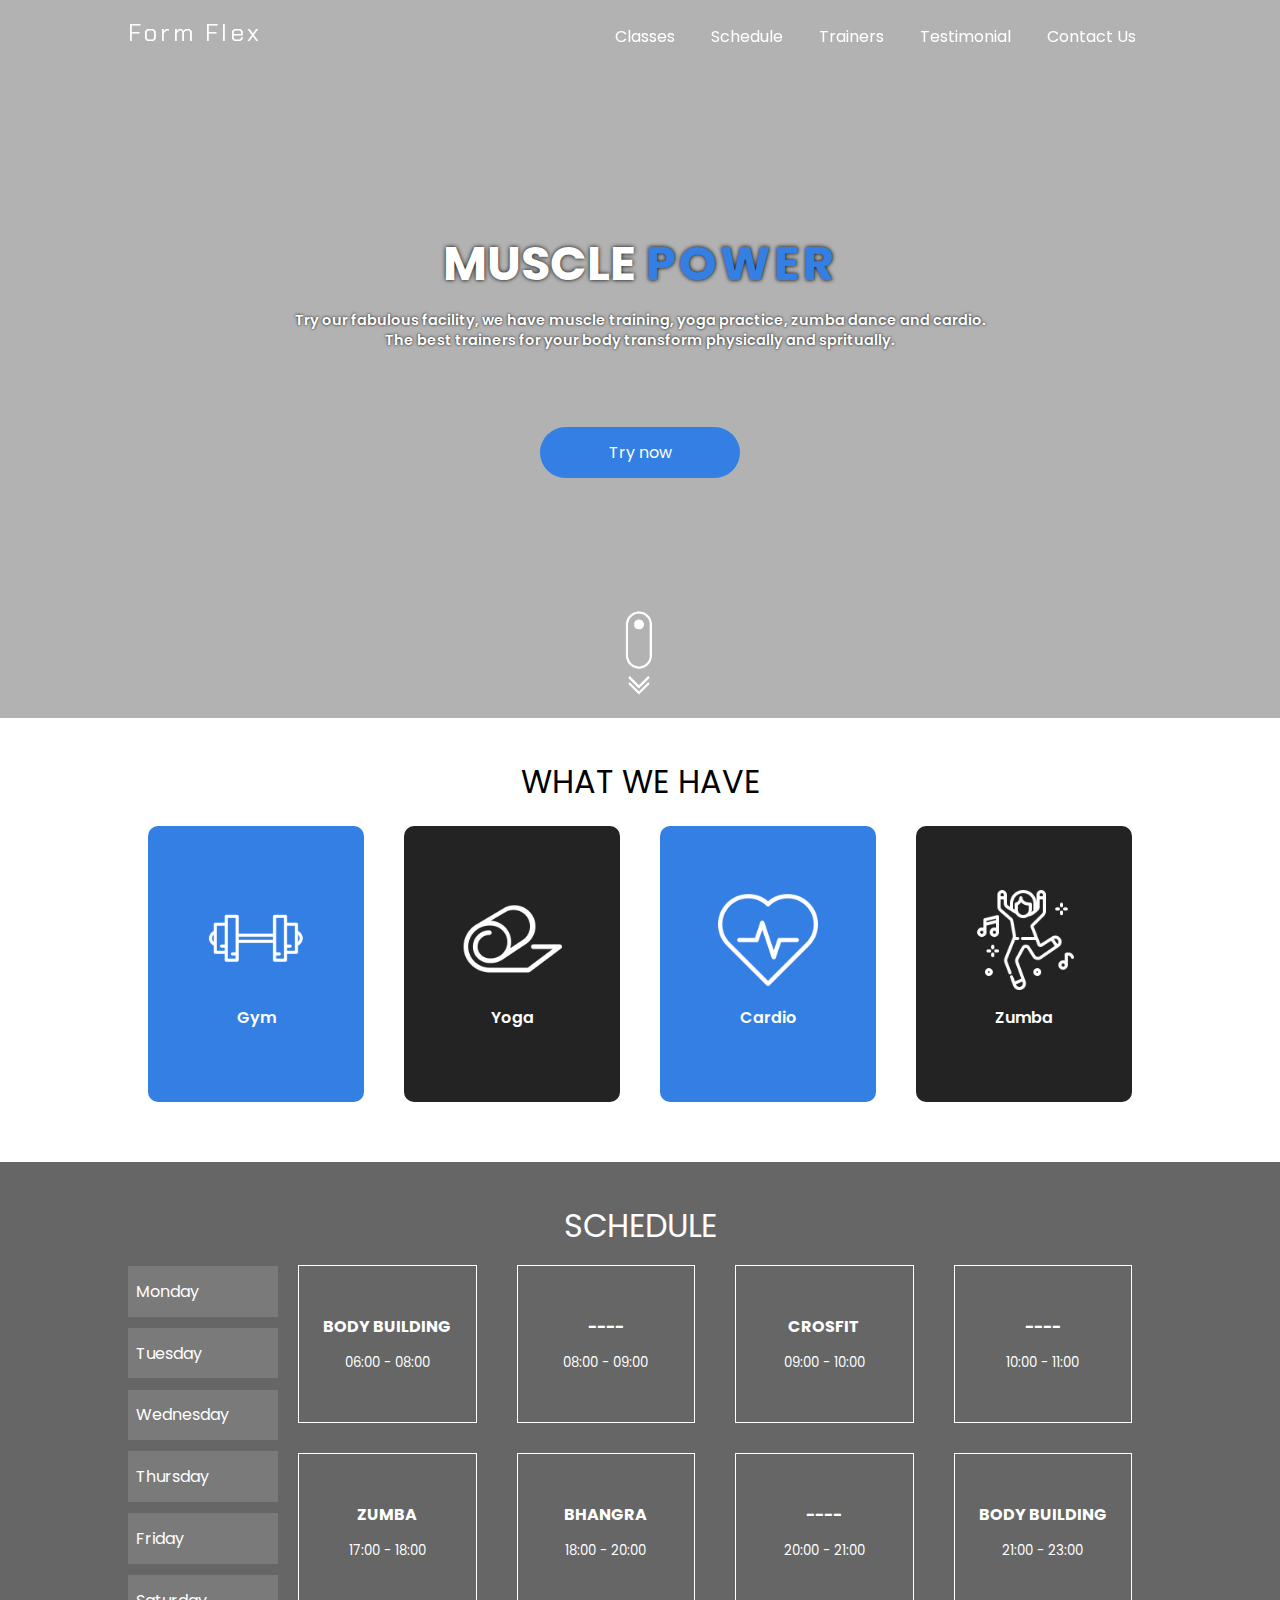
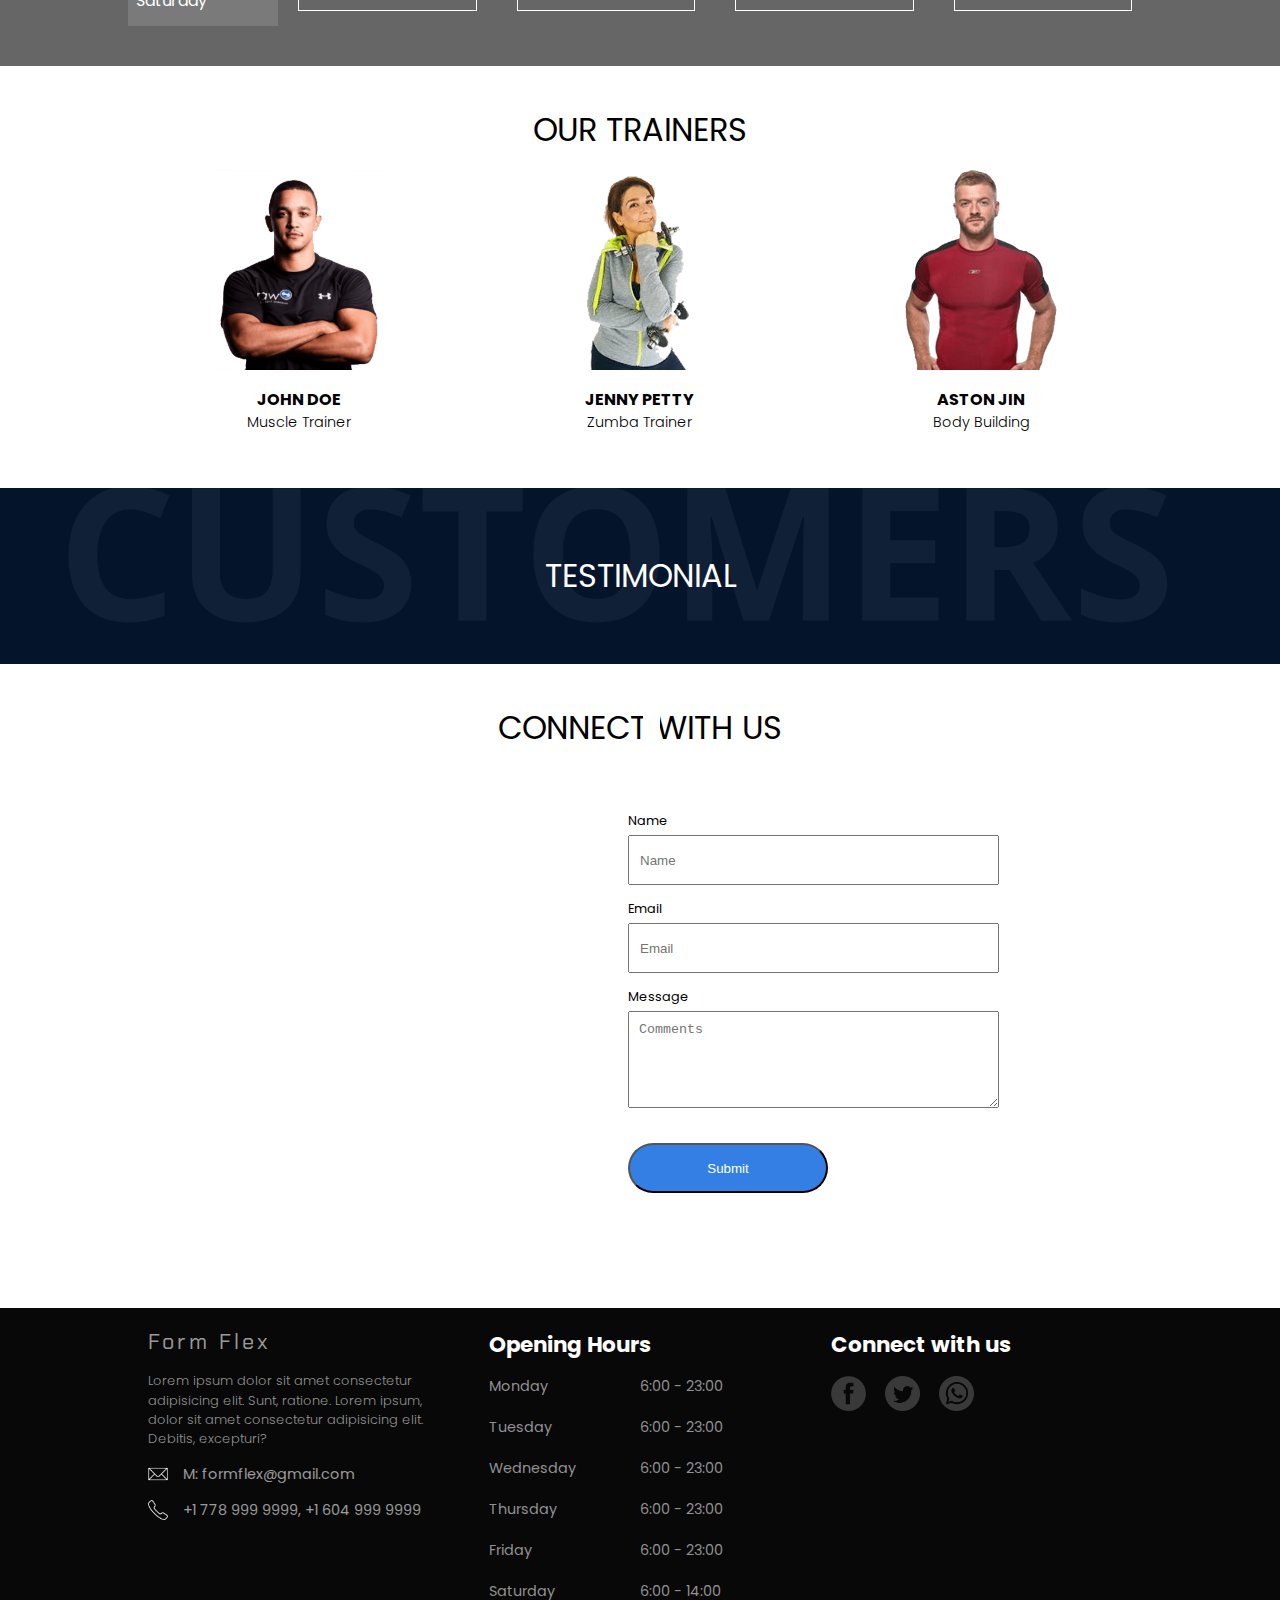
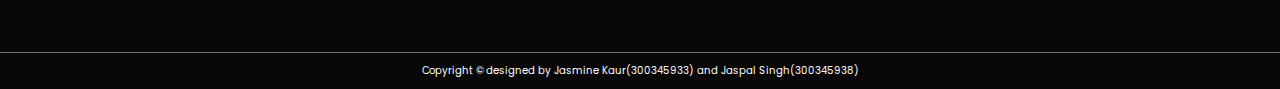
==== commit 84b3c1b1: "Changes" ====
--- a/index.html
+++ b/index.html
@@ -89,12 +89,12 @@
                         <h2>Schedule</h2>
                     <div class="days">
                         <ul>
-                            <li><a href="#mon" onclick="scheduler('mon')">Monday</a></li>
-                            <li><a href="#tue" onclick="scheduler('tue')">Tuesday</a></li>
-                            <li><a href="#wed" onclick="scheduler('wed')">Wednesday</a></li>
-                            <li><a href="#thu" onclick="scheduler('thu')">Thursday</a></li>
-                            <li><a href="#fri" onclick="scheduler('fri')">Friday</a></li>
-                            <li><a href="#sat" onclick="scheduler('sat')">Saturday</a></li>
+                            <li><a href="#mon" id="monactive" onclick="scheduler('mon')" >Monday</a></li>
+                            <li><a href="#tue" id="tueactive" onclick="scheduler('tue')">Tuesday</a></li>
+                            <li><a href="#wed" id="wedactive" onclick="scheduler('wed')">Wednesday</a></li>
+                            <li><a href="#thu" id="thuactive" onclick="scheduler('thu')">Thursday</a></li>
+                            <li><a href="#fri" id="friactive" onclick="scheduler('fri')">Friday</a></li>
+                            <li><a href="#sat" id="satactive" onclick="scheduler('sat')">Saturday</a></li>
                             
                             </ul>
                     </div>
@@ -462,10 +462,11 @@
                 </div>
                 </div>
                 <div class="lowerFooter">
-                    <div class="container">Copyright &copy; designed by jasmine and jaspal</div></div>
+                    <div class="container">Copyright &copy; designed by Jasmine Kaur(300345933) and Jaspal Singh(300345938)</div>
+                </div>
                 
             </footer>
-            <div class="pop-up" style="display: none;">
+            <!-- <div class="pop-up" style="display: none;">
                 <div class=""container>
                     <h2>Join our community now!</h2>
                 <form>
@@ -483,7 +484,7 @@
                     <input type="submit" value="Submit" id="btn" class="btn" />
                   </form>
                   </div>
-            </div>
+            </div> -->
             <div id="customPopup" class="modal">
                 <div class="overlay"></div>
                 <div class="modal-content">
--- a/css/styles.css
+++ b/css/styles.css
@@ -173,7 +173,14 @@
   .trainersDesc p{width:100%;margin-bottom:20px;}
   .trainersDesc h2{margin-top:0}
   .trainerImgs{text-align: center;}
+  .safetyStandards{width:100%}
+  .safetyStandards .row{display: inline-block;width:100%}
   .safetyStandards p{width: 100%;}
+  .safetyStandards .sectionbox{width: 100%;}
+  .visitUs{display: block;}
+  form input, form textarea{width: 100%;}
+
+
 
 
   
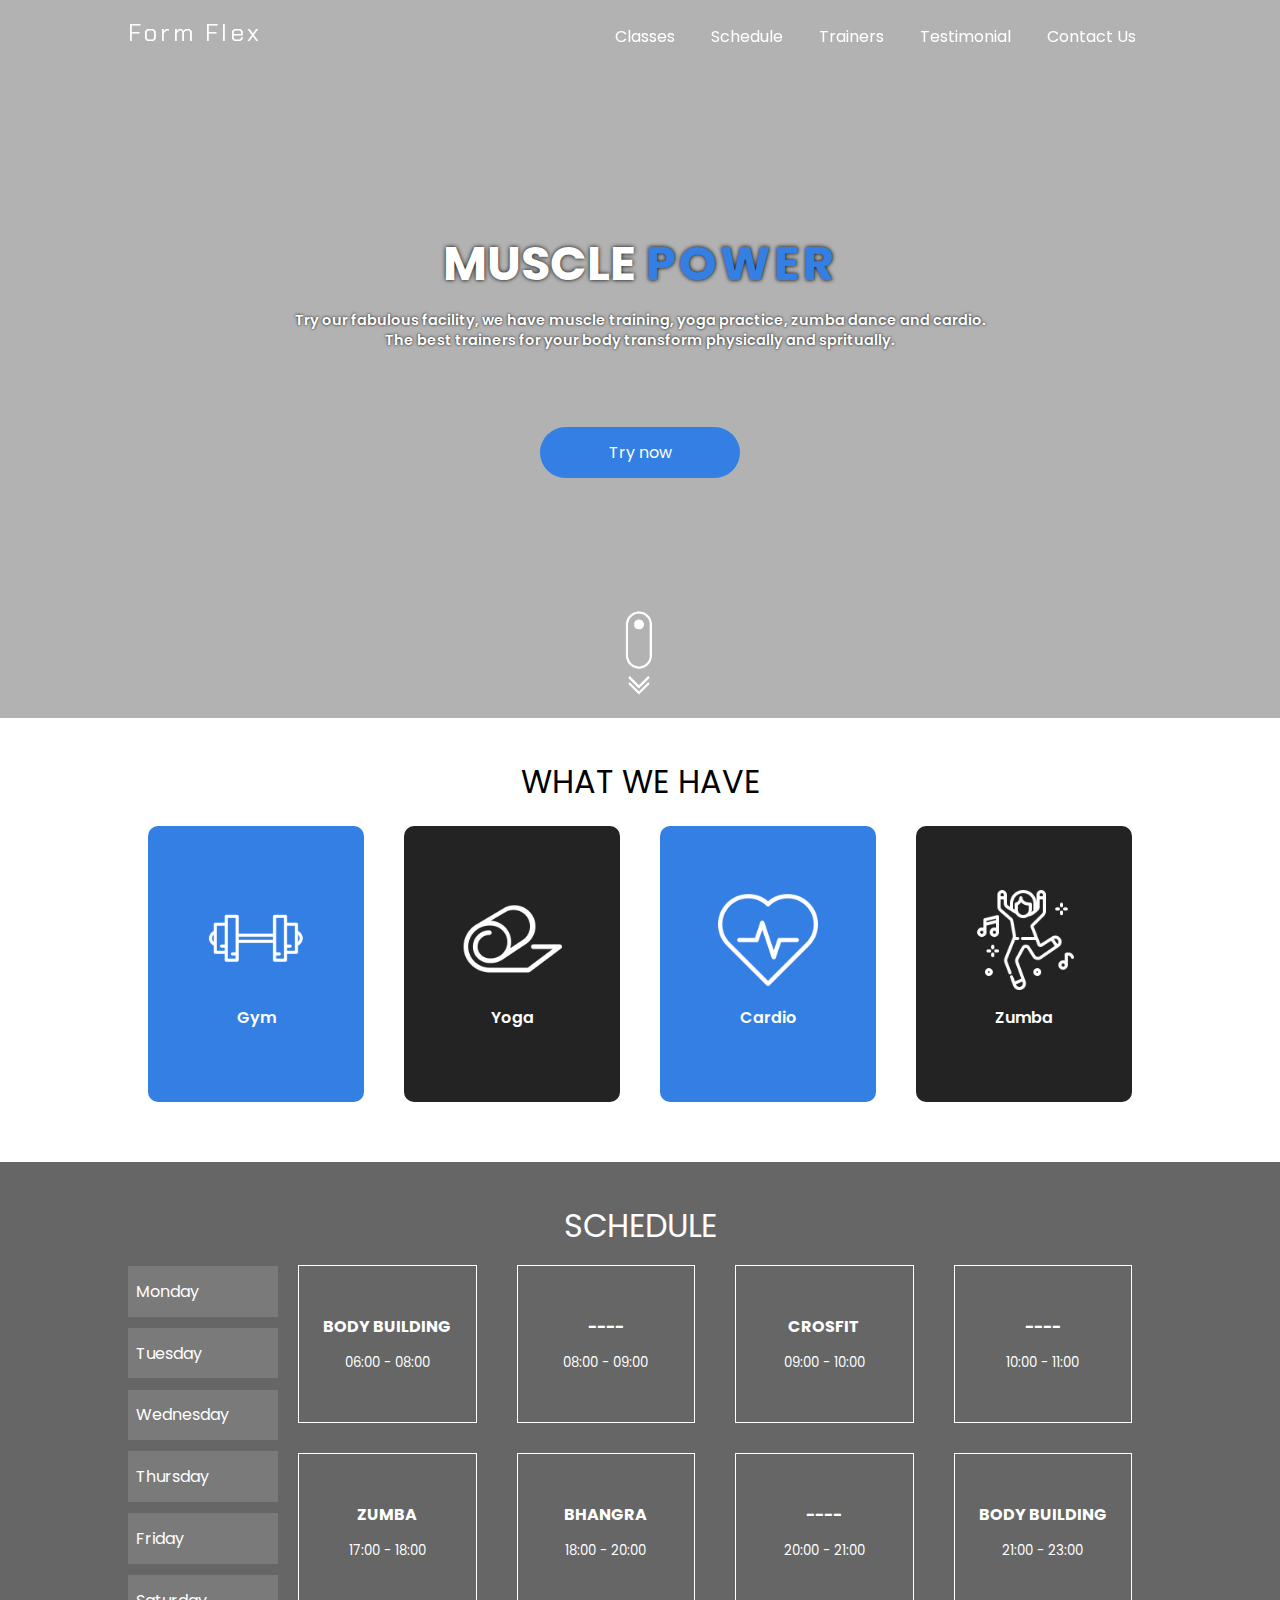
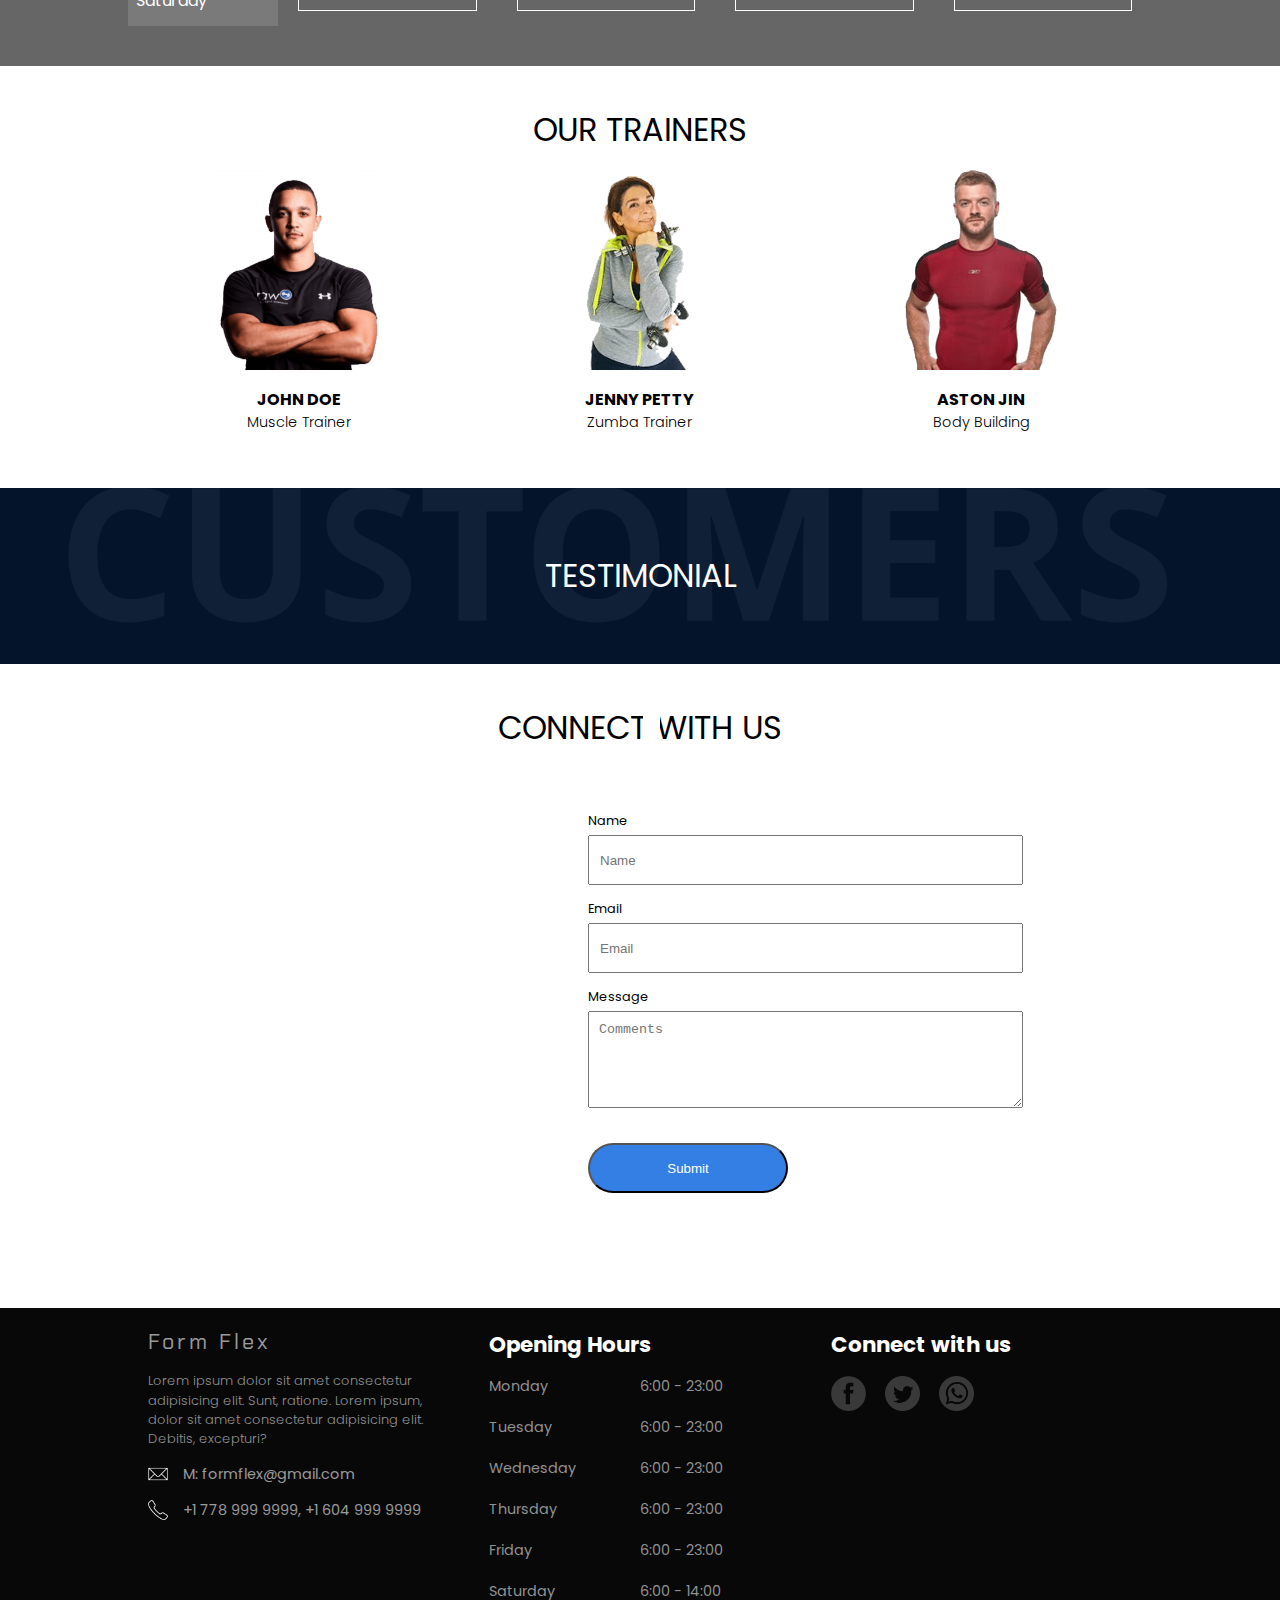
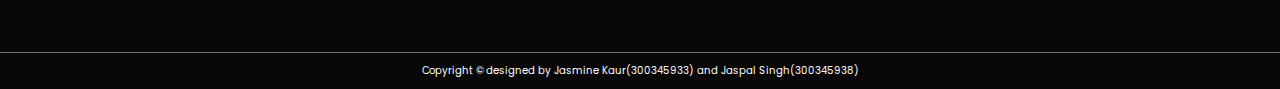
==== commit cfbeb526: "hamburger" ====
--- a/index.html
+++ b/index.html
@@ -13,9 +13,11 @@
         <div class="upperheader" id="upperheader">
             <div class="container">
             <a class="logo" href="index.html">Form Flex</a>
-            <div class="nav-toggle">
-                <div class="nav-toggle-bar"></div>
-            </div>
+                <div class="hamburgerIcon" onclick="togglenav()">
+                    <span></span>
+                    <span></span>
+                    <span></span>
+                </div>
             <nav id="nav">
                 <a href="#classes">Classes</a>
                 <a href="#schedule">Schedule</a>
--- a/css/styles.css
+++ b/css/styles.css
@@ -145,7 +145,7 @@
 
 .contactbanner{padding:10em 0;background:url("../images/banner.jpg") no-repeat;background-size:cover;background-position:top}
 .visitUs {display: flex;justify-content:space-between;}
-.contactussec{padding:2.5em}
+.contactussec{padding:2.5em 0} 
 .visitUs .map{flex:1}
 .visitUs .address{text-align: left;padding :20px;}
 .visitUs .address h3{margin-top:40px;font-size: 1.2em;}
@@ -154,7 +154,14 @@
 
 .modal .overlay{background-color: rgba(0,0,0,0.8);}
 
-@media screen and (max-width:720px) {
+/* responsive menu */
+.hamburgerIcon{height:50px; width:50px; display: none;text-align: center;padding:8px}
+.hamburgerIcon span{height: 5px; border-radius: 50px;width:80%; background: #fff;float: left;margin-bottom: 5px;}
+
+@media screen and (max-width:1024px){
+
+}
+@media screen and (max-width:800px) {
   .header p{display: none;}
   .optionsContainer {display: inline-block}
   .optionsContainer .box{display: inline-block; width:40%}
@@ -162,6 +169,8 @@
   .days ul li {float:left;width: 150px}
   .days ul li {margin-right:10px}
   .days ul li a{float:left}
+  #nav{visibility: hidden;background:#000;transition: all 0.5s ease-in-out;position: absolute;;top:90px;padding:15px}
+  #nav a{width: 100%;}
   .sections .row{ width:100%}
   .contactussec{display: inline-block;}
   .upperfooter{display: block;}
@@ -189,11 +198,15 @@
   .banner{display:inline-block;width:100%}
   .optionsContainer .box{display: inline-block;width: 80%}
   .days {text-align: center;}
+  .hamburgerIcon{display: inline-block;position:absolute; top:30px;right:10px;}
   .trainers .trainersrow{display: block;width:100%}
   .trainersbox{width:100%}
   iframe{width:300px;}
-  .sectionbox{width:100%;margin: 0 10px 10px 0}
-.header nav{display: block;float:left;width:100%}
+  .days{overflow-y:hidden!important;overflow-x: scroll!important;white-space:nowrap!important;max-height:50px;}
+  .whatwehave{padding:2.5em 0}
+  .sections .row{display: inline;}
+  .sectionbox{padding:1.5em 0 ;margin:10px 10px 0}
+  .header nav{display: block;float:left;width:100%}
 .header nav a{padding:10px}
 .container{width:100%;padding:20px;margin: 10px 0}
 .innerbanner .desc{top:30%;padding:1em}
@@ -204,7 +217,11 @@
 
 }
 
-
-
-
-
+@media screen and (max-width:420px) {
+
+}
+
+
+
+
+
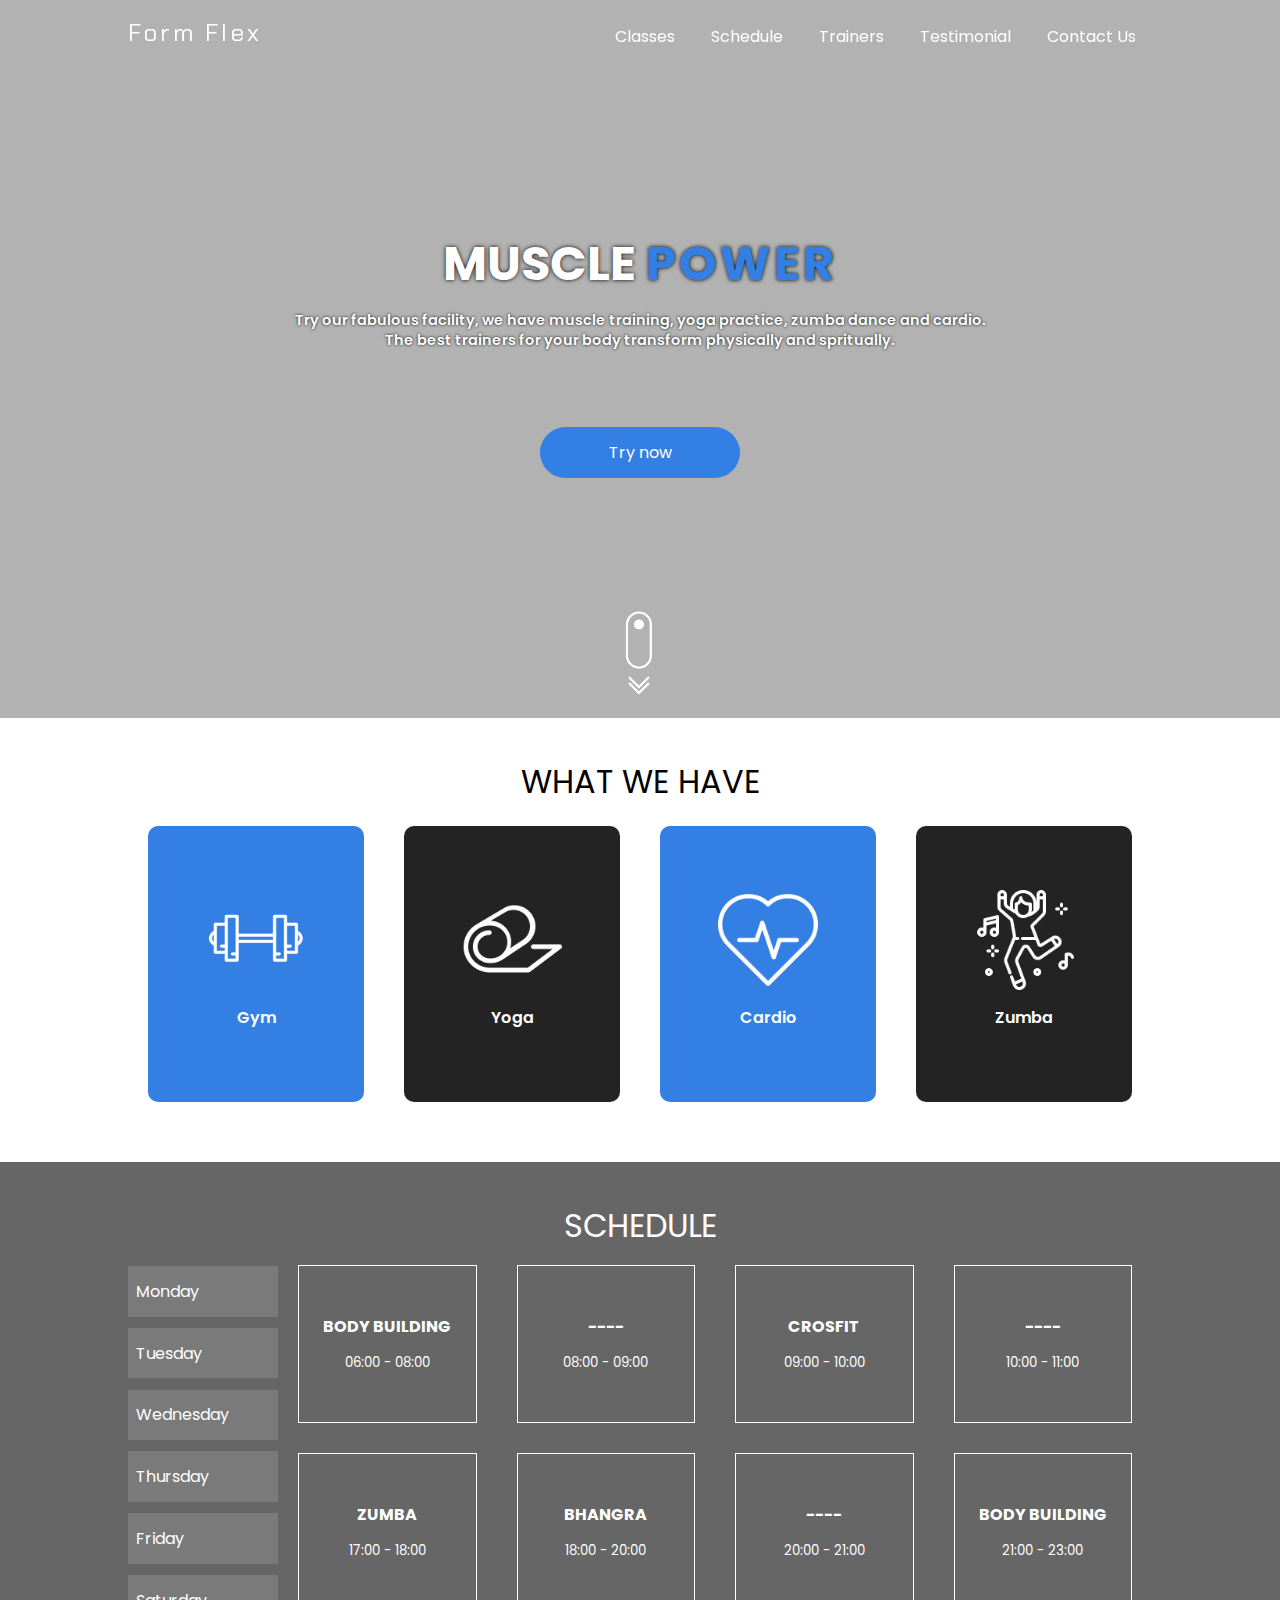
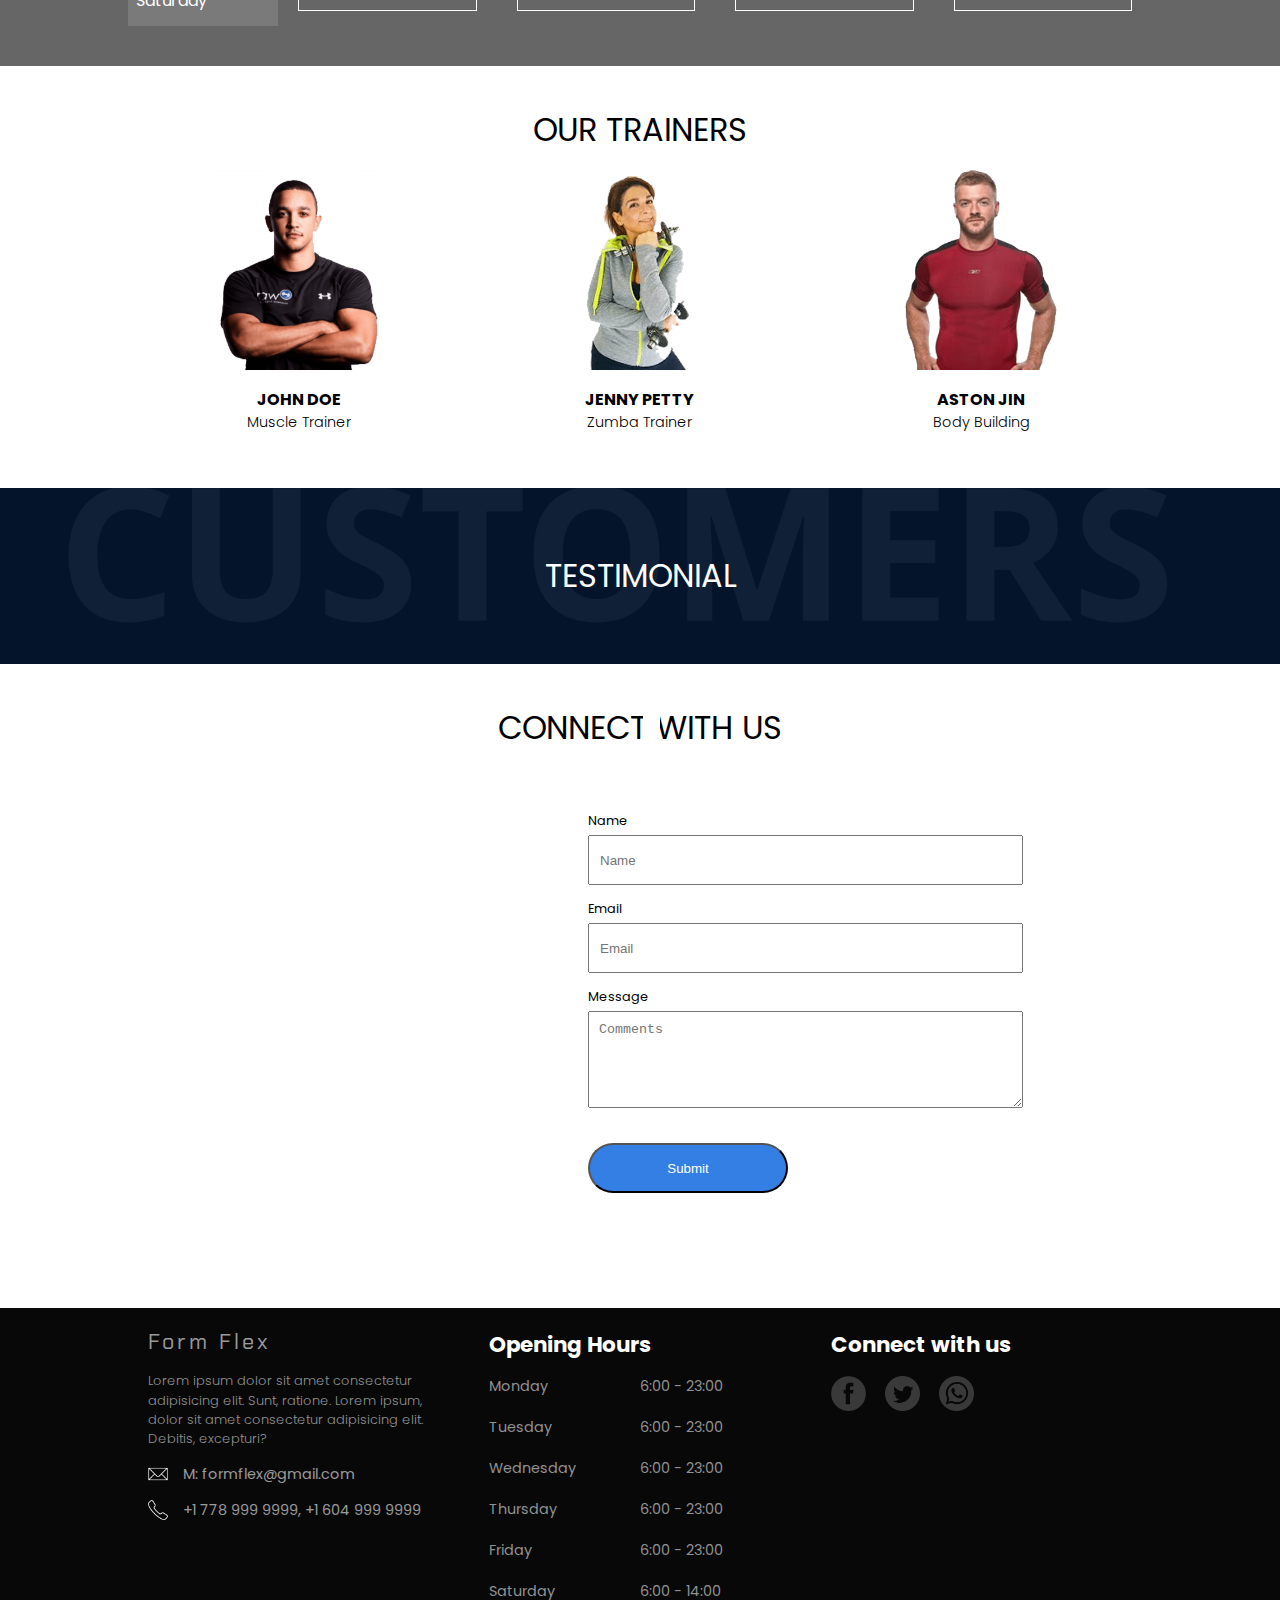
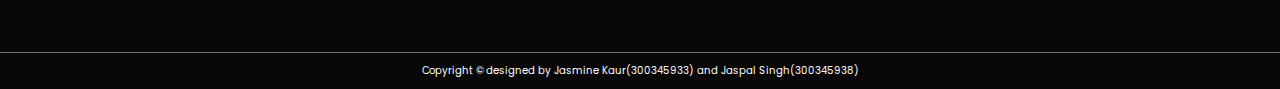
==== commit 106e4e9a: "changes" ====
--- a/index.html
+++ b/index.html
@@ -468,25 +468,6 @@
                 </div>
                 
             </footer>
-            <!-- <div class="pop-up" style="display: none;">
-                <div class=""container>
-                    <h2>Join our community now!</h2>
-                <form>
-                    <label for="name">Name</label>
-                    <input type="text" id="name" name="name" placeholder="Name" />
-                    <label for="email">Email</label>
-                    <input type="email" id="email" name="email" placeholder="Email" />
-                    <label for="comments">Message</label>
-                    <textarea
-                      id="comments"
-                      cols="6"
-                      rows="5"
-                      placeholder="Comments"
-                    ></textarea>
-                    <input type="submit" value="Submit" id="btn" class="btn" />
-                  </form>
-                  </div>
-            </div> -->
             <div id="customPopup" class="modal">
                 <div class="overlay"></div>
                 <div class="modal-content">
--- a/css/styles.css
+++ b/css/styles.css
@@ -75,7 +75,7 @@
 .trainersrow h4{text-transform: uppercase;margin-top:10px;}
 
 /* cutomer feedback section */
-.Cusfeedback{padding: 4em 0; text-align: center;color:#fff;background:url("../images/customers.png")no-repeat;background-position: bottom;background-size: cover;}
+.Cusfeedback{padding: 4em 0; text-align: center;color:#fff;background:url("../images/customers.png") no-repeat;background-position: bottom;background-size: cover;}
 #sec0, #sec1, #sec2{display: none;}
 .Cusfeedback .sec{text-align: center;display: inline-block;width: 60%;padding:20px;}
 .Cusfeedback img{background: #ccc; border-radius: 50%;height:100px;width: 100px;}
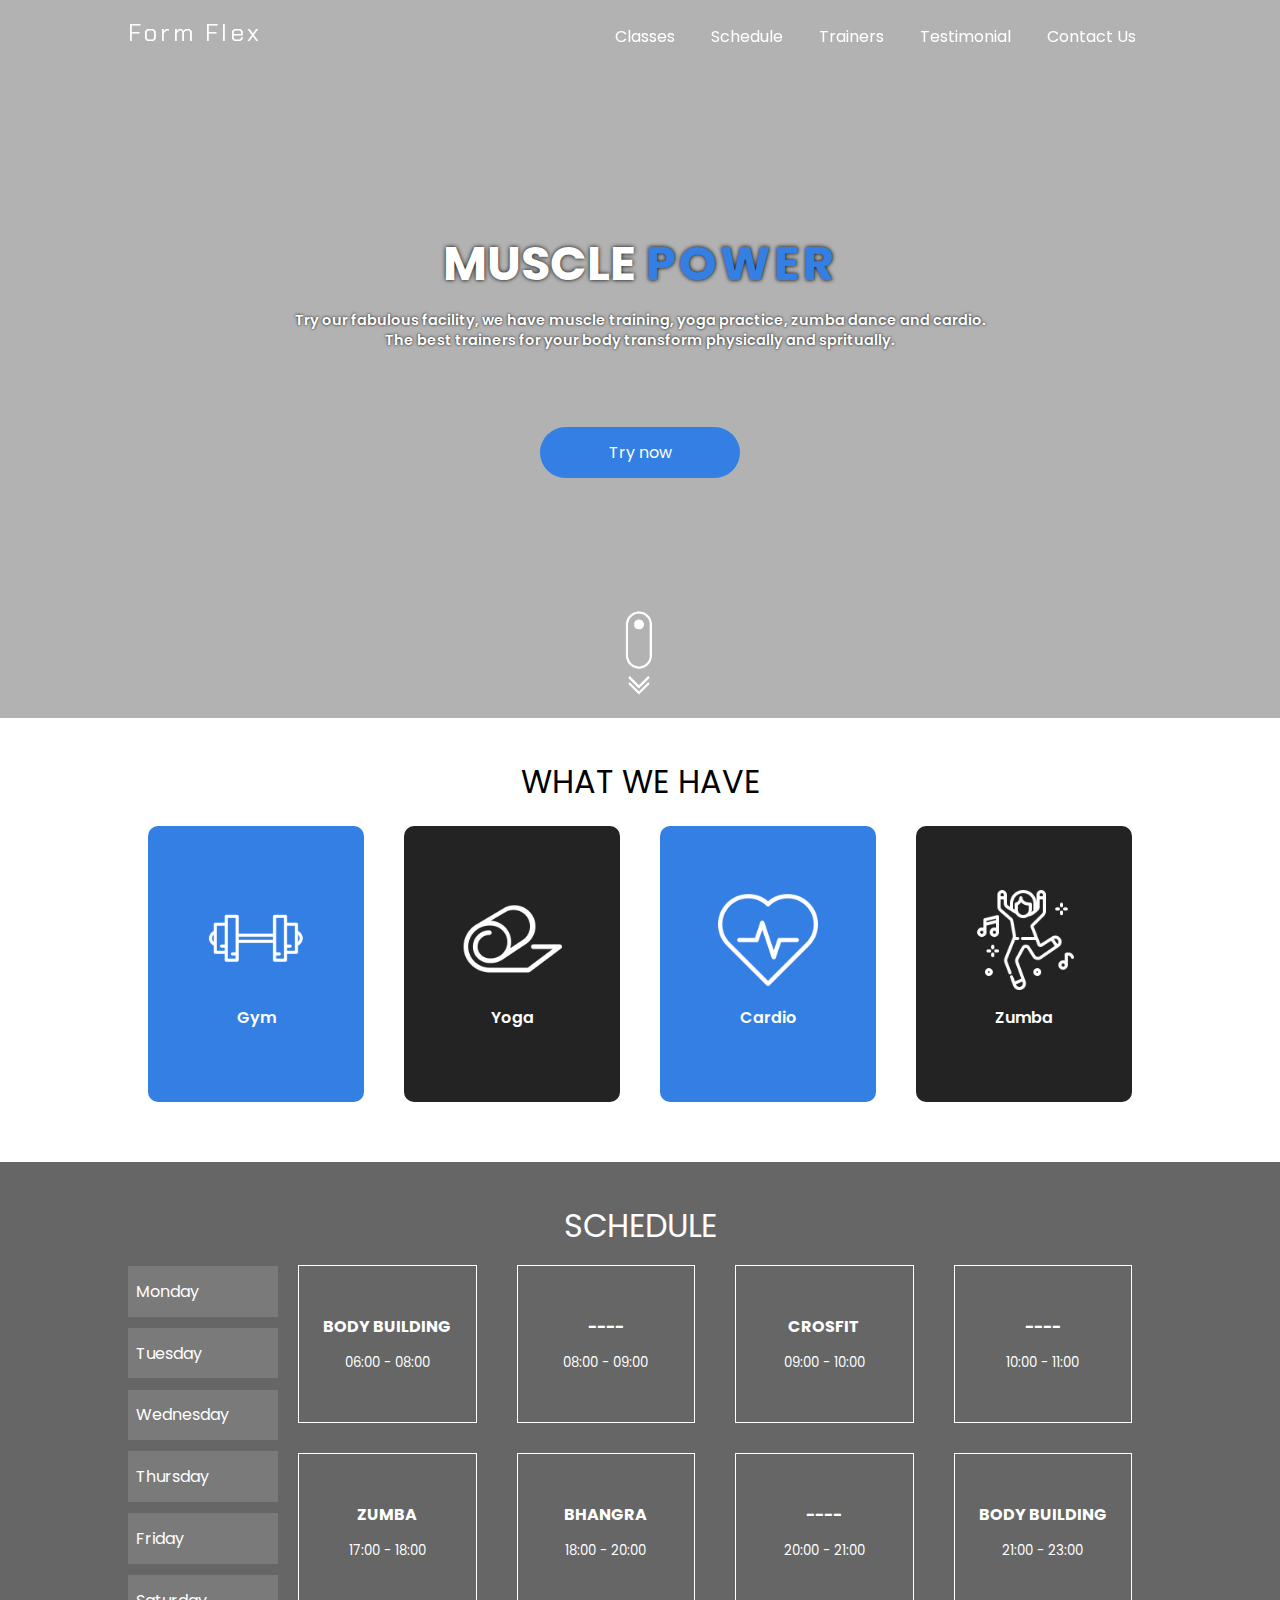
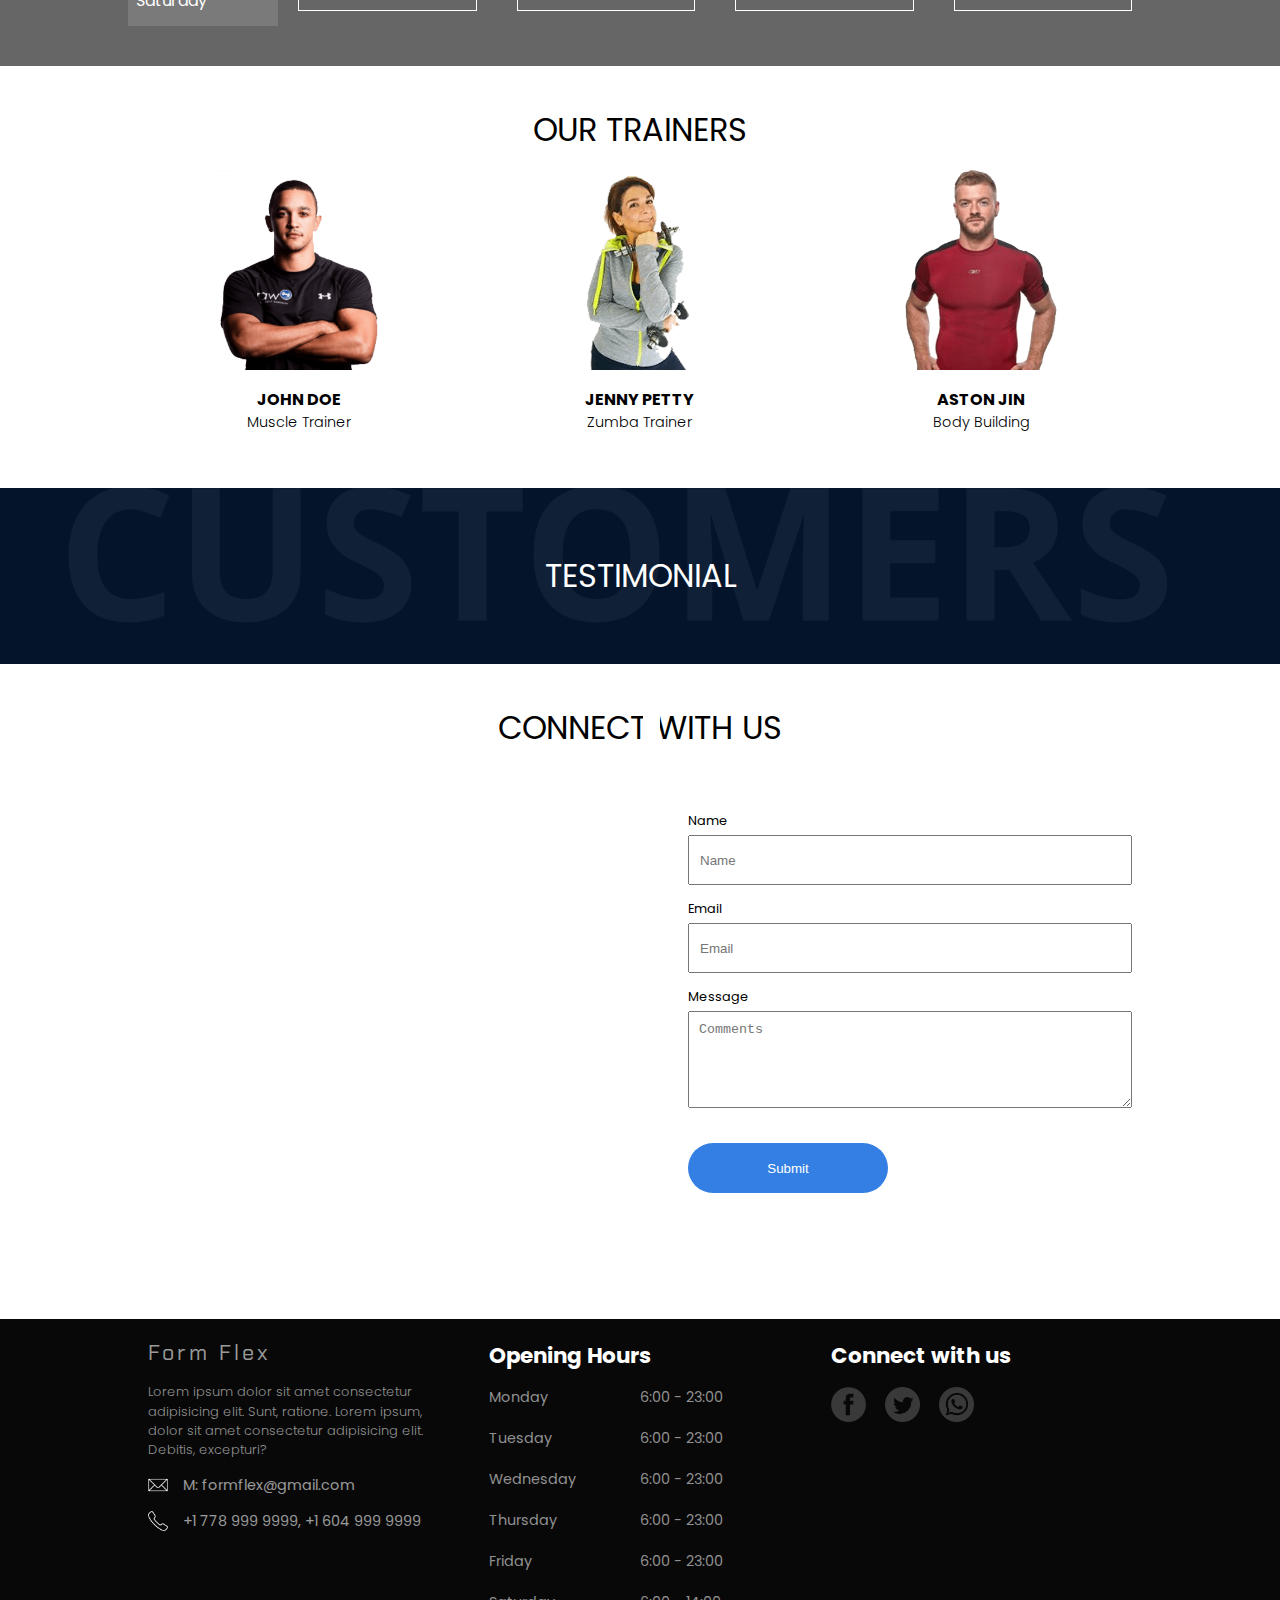
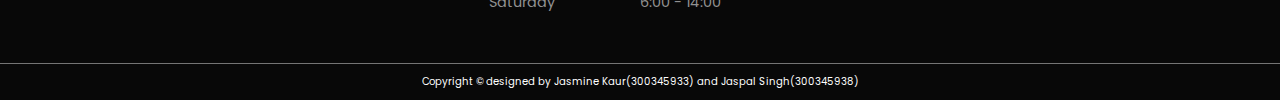
==== commit d83ba73a: "form" ====
--- a/index.html
+++ b/index.html
@@ -388,7 +388,7 @@
                             <div class="contactussec">
                             <div class="map" id="map">
                                 <iframe src="https://www.google.com/maps/embed?pb=!1m18!1m12!1m3!1d2606.8353425512796!2d-122.9149725844542!3d49.20368307932291!2m3!1f0!2f0!3f0!3m2!1i1024!2i768!4f13.1!3m3!1m2!1s0x5485d871f5ee4dc9%3A0xf3a710065f3a2f3f!2sDouglas%20College%20New%20Westminster%20Campus!5e0!3m2!1sen!2sca!4v1649564038501!5m2!1sen!2sca" 
-                                width="400" height="300" style="border:0;" allowfullscreen="" loading="lazy" referrerpolicy="no-referrer-when-downgrade"></iframe>
+                                width="500" height="400" style="border:0;" allowfullscreen="" loading="lazy" referrerpolicy="no-referrer-when-downgrade"></iframe>
                             </div>
                             <div class="address">
                                 
@@ -468,6 +468,25 @@
                 </div>
                 
             </footer>
+            <!-- <div class="pop-up" style="display: none;">
+                <div class=""container>
+                    <h2>Join our community now!</h2>
+                <form>
+                    <label for="name">Name</label>
+                    <input type="text" id="name" name="name" placeholder="Name" />
+                    <label for="email">Email</label>
+                    <input type="email" id="email" name="email" placeholder="Email" />
+                    <label for="comments">Message</label>
+                    <textarea
+                      id="comments"
+                      cols="6"
+                      rows="5"
+                      placeholder="Comments"
+                    ></textarea>
+                    <input type="submit" value="Submit" id="btn" class="btn" />
+                  </form>
+                  </div>
+            </div> -->
             <div id="customPopup" class="modal">
                 <div class="overlay"></div>
                 <div class="modal-content">
--- a/css/styles.css
+++ b/css/styles.css
@@ -10,7 +10,7 @@
 html{scroll-behavior: smooth;}
 .container{width:80%; margin:0 auto}
 
-.btn{background:#347fe3;padding:0.8em 0.9em;display: inline-block;color:#fff;width:200px;text-align: center;margin-top:20px;border-radius: 50px;}
+.btn{border:none;background:#347fe3;padding:0.8em 0.9em;display: inline-block;color:#fff;width:200px;text-align: center;margin-top:20px;border-radius: 50px;}
 .btn:hover{background:linear-gradient(to right, #347fe3, #153053);}
 p{line-height: 1.4;font-size:0.9em;font-weight: 300;}
 a{text-decoration: none;color:#000}
@@ -75,7 +75,7 @@
 .trainersrow h4{text-transform: uppercase;margin-top:10px;}
 
 /* cutomer feedback section */
-.Cusfeedback{padding: 4em 0; text-align: center;color:#fff;background:url("../images/customers.png") no-repeat;background-position: bottom;background-size: cover;}
+.Cusfeedback{padding: 4em 0; text-align: center;color:#fff;background:url("../images/customers.png")no-repeat;background-position: bottom;background-size: cover;}
 #sec0, #sec1, #sec2{display: none;}
 .Cusfeedback .sec{text-align: center;display: inline-block;width: 60%;padding:20px;}
 .Cusfeedback img{background: #ccc; border-radius: 50%;height:100px;width: 100px;}
@@ -88,8 +88,9 @@
 form{flex:2;padding:20px;}
 form label{text-align: left;padding:1em;font-size: 0.8em;margin-bottom:5px;width:100%}
 .contactussec{display: flex}
-form input{height:50px}
-form input, form textarea{width:80%;float: left;margin-bottom:15px;padding:10px;}
+form input, form select{height:50px}
+form input, form textarea, form select{width:100%;float: left;margin-bottom:15px;padding:10px;}
+form select{padding-right:10px}
 form label{vertical-align: top;padding:0 10px 0 0;float: left;} 
 
 /* footer */
@@ -153,6 +154,7 @@
 .form{display: inline-block;background:#03142b;width: 100%;padding:2.5em;margin-bottom: 0;}
 
 .modal .overlay{background-color: rgba(0,0,0,0.8);}
+.membershipContainer .btn{padding: 1.2em 0.5em}
 
 /* responsive menu */
 .hamburgerIcon{height:50px; width:50px; display: none;text-align: center;padding:8px}
@@ -188,6 +190,7 @@
   .safetyStandards .sectionbox{width: 100%;}
   .visitUs{display: block;}
   form input, form textarea{width: 100%;}
+  .safetyStandards .sectionbox{margin:10px 0}
 
 
 
@@ -202,13 +205,14 @@
   .trainers .trainersrow{display: block;width:100%}
   .trainersbox{width:100%}
   iframe{width:300px;}
-  .days{overflow-y:hidden!important;overflow-x: scroll!important;white-space:nowrap!important;max-height:50px;}
+  /* .days{overflow-y:hidden!important;overflow-x: scroll!important;white-space:nowrap!important;max-height:50px;} */
   .whatwehave{padding:2.5em 0}
   .sections .row{display: inline;}
   .sectionbox{padding:1.5em 0 ;margin:10px 10px 0}
   .header nav{display: block;float:left;width:100%}
 .header nav a{padding:10px}
 .container{width:100%;padding:20px;margin: 10px 0}
+.trainerImgs img{width:300px}
 .innerbanner .desc{top:30%;padding:1em}
 .visitUs{display: block;}
 form input, form textarea{width: 100%;}
--- a/css/modalPopUp.css
+++ b/css/modalPopUp.css
@@ -76,9 +76,17 @@
   .modal .btn{width:100px;box-shadow: none;outline: none;margin-left:10px}
   .modal .ok{background-color: rgb(94, 194, 94);}
   .modal .ok:hover{background: green!important}
-  
+  #popUpBody2 .btn{float:right}
+  #popUpBody2 .modal-footer{padding:2px 0 }
   .modal .cancel{background-color: lightcoral;}
   .modal .cancel:hover{background: #f00!important;}
 
   .modal img{height:80px;margin-bottom: 20px;}
   .content{text-align: center;}
+
+
+
+  
+  @media screen and (max-width:450px) {
+  .modal-content{width:80%}
+  }
